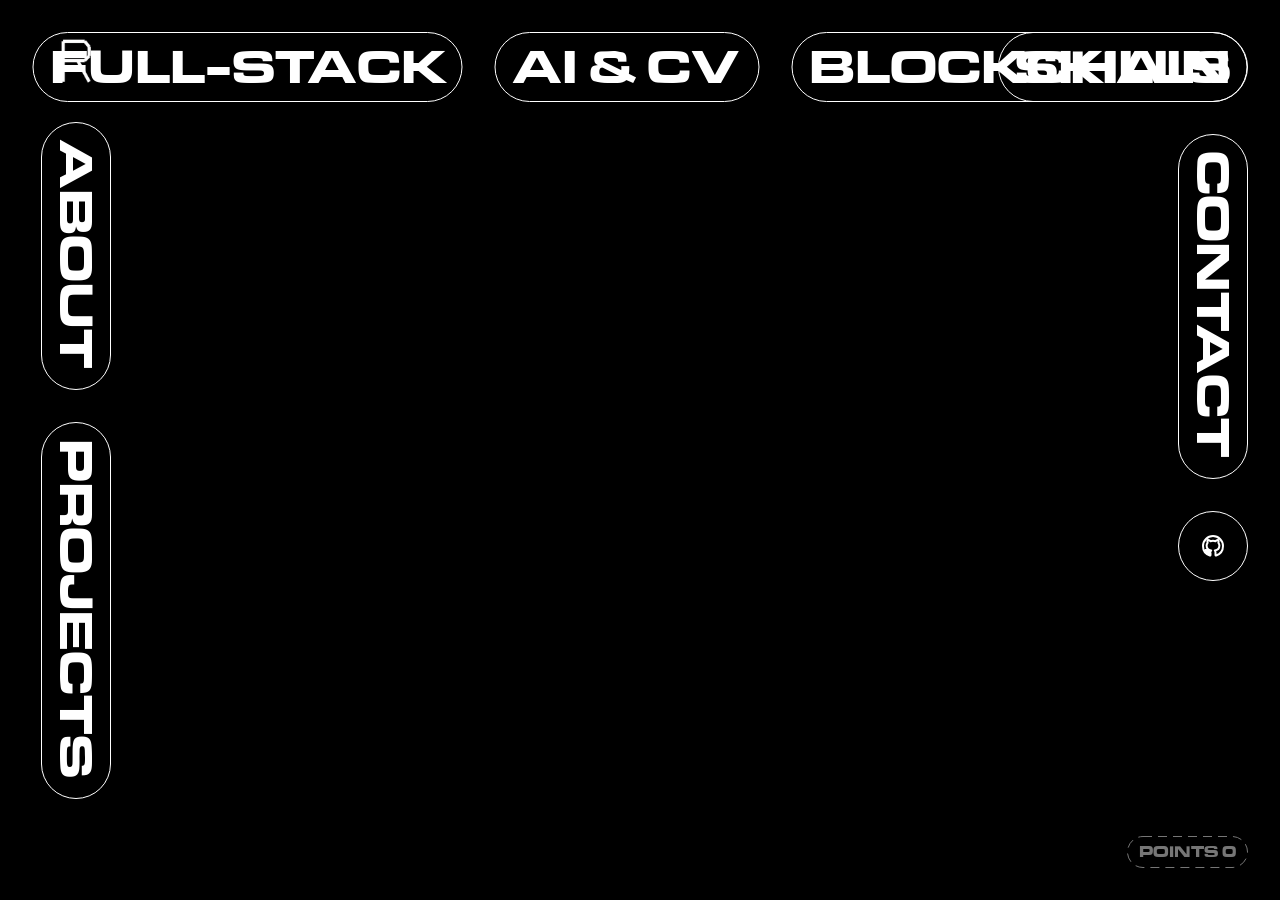
==== index.html @ 95056d33 "feat: personalized brutalist portfolio for Amogh R Raikar" ====
<!doctype html>
<html lang="en">
<head>
  <meta charset="utf-8">
  <meta name="viewport" content="width=device-width, initial-scale=1">
  <title>Amogh R Raikar — Software Developer &amp; Creative Technologist</title>
  <meta name="description" content="Building purposeful software, intelligent systems, and innovative digital experiences. Portfolio of Amogh R Raikar, software developer and technologist in Bengaluru.">
  <meta name="robots" content="index, follow, max-image-preview:large, max-snippet:-1, max-video-preview:-1">
  <link rel="canonical" href="https://amoghraikar.github.io/portfolio/">
  <meta property="og:site_name" content="Amogh R Raikar">
  <meta property="og:locale" content="en_US">
  <meta property="og:type" content="website">
  <meta property="og:title" content="Amogh R Raikar — Software Developer &amp; Creative Technologist">
  <meta property="og:description" content="Building purposeful software, intelligent systems, and innovative digital experiences. Portfolio of Amogh R Raikar, software developer and technologist in Bengaluru.">
  <meta property="og:url" content="https://amoghraikar.github.io/portfolio/">
  <meta property="og:image" content="assets/img/projects/karatcore-1.jpg">
  <meta property="og:image:alt" content="Amogh R Raikar Portfolio">
  <meta name="twitter:card" content="summary_large_image">
  <meta name="twitter:title" content="Amogh R Raikar — Software Developer &amp; Creative Technologist">
  <meta name="twitter:description" content="Building purposeful software, intelligent systems, and innovative digital experiences.">
  <meta name="twitter:image" content="assets/img/projects/karatcore-1.jpg">
  <script id="seoStructuredData" type="application/ld+json">{"@context":"https://schema.org","@type":"Person","name":"Amogh R Raikar","jobTitle":"Software Developer & Creative Technologist","description":"Building purposeful software, intelligent systems, and innovative digital experiences.","url":"https://amoghraikar.github.io/portfolio/","sameAs":["https://github.com/amoghraikar"]}</script>
  <link rel="icon" type="image/png" sizes="16x16" href="assets/img/favicon/favicon-16x16-lm.png" media="(prefers-color-scheme: light)">
  <link rel="icon" type="image/png" sizes="32x32" href="assets/img/favicon/favicon-32x32-lm.png" media="(prefers-color-scheme: light)">
  <link rel="icon" type="image/x-icon" href="assets/img/favicon/favicon-lm.ico" media="(prefers-color-scheme: light)">
  <link rel="icon" type="image/png" sizes="16x16" href="assets/img/favicon/favicon-16x16-dm.png" media="(prefers-color-scheme: dark)">
  <link rel="icon" type="image/png" sizes="32x32" href="assets/img/favicon/favicon-32x32-dm.png" media="(prefers-color-scheme: dark)">
  <link rel="icon" type="image/x-icon" href="assets/img/favicon/favicon-dm.ico" media="(prefers-color-scheme: dark)">
  <script>
    (() => {
      const file = (location.pathname.split('/').pop() || 'index.html').toLowerCase();
      const sectionPage = /^(about|contact|projects)\.html$/.test(file);
      if (matchMedia('(max-width: 700px), (hover: none) and (pointer: coarse) and (max-width: 1100px)').matches && !sectionPage) {
        document.documentElement.classList.add('mobile-index');
      }
      if (sectionPage) {
        document.documentElement.classList.add('section-page');
      }
    })();
  </script>
  <link rel="stylesheet" href="assets/css/styles.css?v=20260927-1">
</head>
<body>
  <nav class="interface" aria-label="Primary navigation">
    <div class="brand-nav">
      <span class="tokonoma-logo-frame">
        <img class="tokonoma-logo" src="assets/img/misc/tokonoma_logo.png" alt="Amogh R Raikar">
      </span>
      <a class="nav-pill vertical" href="about.html"><span class="nav-pill-label">ABOUT</span></a>
      <a class="nav-pill vertical" href="projects.html"><span class="nav-pill-label">PROJECTS</span></a>
    </div>

    <div class="center-nav">
      <a class="nav-pill" href="projects.html?cat=full-stack"><span class="nav-pill-label">FULL-STACK</span></a>
      <a class="nav-pill ai-pill" href="projects.html?cat=ai-cv"><span class="nav-pill-label">AI &amp; CV</span></a>
      <a class="nav-pill" href="projects.html?cat=blockchain"><span class="nav-pill-label">BLOCKCHAIN</span></a>
    </div>

    <div class="right-nav">
      <a class="nav-pill" href="about.html#skills"><span class="nav-pill-label">SKILLS</span></a>
      <a class="nav-pill vertical" href="contact.html"><span class="nav-pill-label">CONTACT</span></a>
      <a class="nav-pill instagram-pill" href="https://github.com/amoghraikar" target="_blank" rel="noopener noreferrer" aria-label="Amogh Raikar on GitHub">
        <span class="nav-pill-label">
          <svg viewBox="0 0 24 24" aria-hidden="true" width="24" height="24" fill="currentColor">
            <path fill-rule="evenodd" clip-rule="evenodd" d="M12 2C6.477 2 2 6.484 2 12.017c0 4.425 2.865 8.18 6.839 9.504.5.092.682-.217.682-.483 0-.237-.008-.868-.013-1.703-2.782.605-3.369-1.343-3.369-1.343-.454-1.158-1.11-1.466-1.11-1.466-.908-.62.069-.608.069-.608 1.003.07 1.53 1.032 1.53 1.032.892 1.53 2.341 1.088 2.91.832.092-.647.35-1.088.636-1.338-2.22-.253-4.555-1.113-4.555-4.951 0-1.093.39-1.988 1.029-2.688-.103-.253-.446-1.272.098-2.65 0 0 .84-.27 2.75 1.026A9.564 9.564 0 0112 6.844c.85.004 1.705.115 2.504.337 1.909-1.296 2.747-1.027 2.747-1.027.546 1.379.202 2.398.1 2.651.64.7 1.028 1.595 1.028 2.688 0 3.848-2.339 4.695-4.566 4.943.359.309.678.92.678 1.855 0 1.338-.012 2.419-.012 2.747 0 .268.18.58.688.482A10.019 10.019 0 0022 12.017C22 6.484 17.522 2 12 2z"></path>
          </svg>
        </span>
      </a>
    </div>
  </nav>

  <main>
    <section class="hero" id="trailArea" aria-label="Amogh R Raikar interactive software portfolio">
      <h1 class="seo-heading">Amogh R Raikar — Software Developer &amp; Creative Technologist</h1>
    </section>
  </main>

  <img class="match-reaction" id="matchReaction" alt="" aria-hidden="true">
  <div class="points-display" id="pointsDisplay" aria-live="polite">
    <svg class="points-border" id="pointsBorder" aria-hidden="true">
      <rect class="ants-white" fill="none" stroke="#767676" stroke-width="1"></rect>
    </svg>
    <span id="pointsValue">POINTS 0</span>
  </div>

  <div class="cursor-action" id="cursorAction" aria-hidden="true">
    <span class="cursor-action-label" id="cursorActionLabel">MENU</span>
    <span class="cursor-action-count" id="cursorActionCount"></span>
    <svg class="cursor-image-nav" viewBox="0 0 80 80">
      <g id="cursorNavArrowGroup">
        <path class="cursor-nav-arrow" id="cursorNavArrow" d="M23 40 H56 M46 30 L56 40 L46 50"></path>
      </g>
    </svg>
  </div>

  <div class="viewer" id="viewer" role="dialog" aria-modal="true" aria-label="Expanded image" tabindex="-1">
    <a class="viewer-logo viewer-ui" href="index.html" aria-label="Amogh home">
      <img src="assets/img/misc/tokonoma_logo.png" alt="Amogh R Raikar">
    </a>
    <div class="viewer-tabs viewer-ui" id="viewerTabs" role="tablist" aria-label="Project category">
      <button class="viewer-tab" type="button" data-section="ABOUT">ABOUT</button>
      <button class="viewer-tab active" type="button" data-section="FULL-STACK">FULL-STACK</button>
      <button class="viewer-tab" type="button" data-section="AI &amp; CV">AI &amp; CV</button>
      <button class="viewer-tab" type="button" data-section="BLOCKCHAIN">BLOCKCHAIN</button>
      <button class="viewer-tab" type="button" data-section="CONTACT">CONTACT</button>
    </div>
    <button class="viewer-close viewer-ui" id="viewerClose" type="button">CLOSE</button>
    <div class="viewer-breadcrumb viewer-ui">
      <span id="viewerBreadcrumbPath">FULL-STACK&nbsp;&nbsp;/&nbsp;&nbsp;KARATCORE ERP&nbsp;&nbsp;/&nbsp;&nbsp;</span><strong id="viewerBreadcrumbImage">IMG 1&nbsp;&nbsp;•&nbsp;&nbsp;1</strong>
    </div>
    <img id="viewerImage" alt="Amogh R Raikar project image">
    <iframe class="viewer-video" id="viewerVideo" title="Project video player" frameborder="0" allow="accelerometer; autoplay; clipboard-write; encrypted-media; gyroscope; picture-in-picture; web-share" referrerpolicy="strict-origin-when-cross-origin" allowfullscreen></iframe>
    <div class="viewer-static-page" id="viewerStaticPage">
      <div class="viewer-static-page-inner">
        <div class="viewer-static-grid">
          <figure class="viewer-static-media">
            <img id="viewerStaticImage" alt="">
          </figure>
          <div class="viewer-static-content">
            <h1 id="viewerStaticTitle"></h1>
            <div class="viewer-static-copy" id="viewerStaticCopy"></div>
          </div>
        </div>
      </div>
    </div>
    <div class="viewer-info-prompt" id="viewerInfoPrompt" aria-hidden="true">
      <svg class="viewer-info-prompt-ants" viewBox="0 0 100 100" preserveAspectRatio="none" aria-hidden="true">
        <rect class="ants-dark" x=".5" y=".5" width="99" height="99" rx="49"></rect>
        <rect class="ants-light" x=".5" y=".5" width="99" height="99" rx="49"></rect>
      </svg>
      <span id="viewerInfoPromptLabel">PRESS I FOR INFO</span>
    </div>
    <div class="viewer-info-back" id="viewerInfoBack" aria-hidden="true">
      <p data-info-line="Project: KaratCore ERP"></p>
      <p data-info-line="Role: Lead Developer"></p>
      <p data-info-line="Stack: Flutter, FastAPI, PostgreSQL, Redis"></p>
      <p data-info-line="GitHub: github.com/amoghraikar/Karatcore-ERP"></p>
    </div>
    <img class="viewer-next-image" id="viewerNextImage" alt="Next image">
    <div class="viewer-next-zone" id="viewerNextZone" aria-label="Show next image">
      <svg class="viewer-next-cue" viewBox="0 0 100 100" preserveAspectRatio="none" aria-hidden="true">
        <rect class="cue-dark" x=".5" y=".5" width="99" height="99"></rect>
        <rect class="cue-light" x=".5" y=".5" width="99" height="99"></rect>
      </svg>
    </div>
    <div class="viewer-thumbnails" id="viewerThumbnails" aria-label="Project images"></div>
    <div class="viewer-menu viewer-ui" id="viewerMenu">
      <div class="viewer-menu-highlight" id="viewerMenuHighlight" aria-hidden="true"></div>
      <svg class="viewer-menu-scroll-cue" id="viewerMenuScrollCue" viewBox="0 0 80 80" aria-hidden="true">
        <circle class="cue-fill" cx="40" cy="40" r="39"></circle>
        <circle class="ants-dark" cx="40" cy="40" r="39"></circle>
        <circle class="ants-light" cx="40" cy="40" r="39"></circle>
        <polyline class="cue-chevron" points="28,34 40,46 52,34"></polyline>
      </svg>
      <img class="viewer-menu-preview" id="viewerMenuPreview" alt="">
      <div class="viewer-menu-list" id="viewerMenuList"></div>
    </div>
    <canvas class="ascii-mask" id="asciiMask" aria-hidden="true"></canvas>
  </div>

<script src="assets/js/app.js?v=20260927-1" defer></script>
</body>
</html>
---- assets/css/styles.css ----
@font-face {
  font-family: 'EurostileMNExtendedBold';
  src: url('../font/EurostileMNExtendedBold.ttf') format('truetype');
  font-style: normal;
  font-weight: 700;
  font-display: swap;
}

@property --angle-1 {
  syntax: "<angle>";
  inherits: false;
  initial-value: -75deg;
}

@property --angle-2 {
  syntax: "<angle>";
  inherits: false;
  initial-value: -45deg;
}

@media (max-width: 700px), (hover: none) and (pointer: coarse) and (max-width: 1100px) {
  html:is(.mobile-project-wheel, .mobile-aito-detail) .interface,
  html:is(.mobile-project-wheel, .mobile-aito-detail) .pill-slot,
  html:is(.mobile-project-wheel, .mobile-aito-detail) .nav-pill.falling {
    display: none !important;
    visibility: hidden !important;
    opacity: 0 !important;
    pointer-events: none !important;
  }
  html:is(.mobile-aito-wheel, .mobile-project-wheel) .viewer-menu {
    inset: 64px 0;
    overflow-y: auto;
    scroll-snap-type: y mandatory;
    scroll-padding-block: 50%;
    perspective: 620px;
  }
  html.mobile-project-wheel .viewer-menu {
    inset: 160px 0 64px 0;
  }
  html.mobile-project-wheel .viewer-menu-list,
  html.mobile-project-wheel .viewer-menu-list.compact {
    padding-top: calc((100dvh - 224px) / 2 - 34px);
    padding-bottom: calc((100dvh - 224px) / 2 - 34px);
  }
  .mobile-wheel-thumb-row {
    display: none;
  }
  html.mobile-project-wheel .mobile-wheel-thumb-row {
    display: block;
    position: fixed;
    z-index: 3001;
    top: 64px;
    left: 0;
    right: 0;
    height: 88px;
    overflow: hidden;
    pointer-events: none;
  }
  .mobile-wheel-thumb-track {
    display: flex;
    width: max-content;
    height: 100%;
    transition: transform .34s cubic-bezier(.22, 1, .36, 1);
    will-change: transform;
  }
  .mobile-wheel-thumb-frame {
    position: relative;
    flex: 0 0 auto;
    width: 88px;
    height: 66px;
    align-self: center;
    opacity: .34;
    transition: opacity .22s ease;
  }
  .mobile-wheel-thumb {
    display: block;
    width: 100%;
    height: 100%;
    object-fit: cover;
  }
  .mobile-wheel-thumb-frame.active {
    opacity: 1;
  }
  .mobile-wheel-count-pill {
    display: none;
  }
  html.mobile-project-wheel .mobile-wheel-count-pill {
    display: block;
    position: fixed;
    z-index: 3004;
    top: 32px;
    left: 50%;
    translate: -50% -50%;
    padding: 7px 14px 3px;
    border-radius: 999px;
    background: var(--cursor-color, #fff);
    color: #000;
    font-family: 'EurostileMNExtendedBold', Arial, sans-serif;
    font-size: 12px;
    font-weight: 700;
    letter-spacing: .04em;
    line-height: 1.3;
    white-space: nowrap;
    transition: background-color .3s linear;
  }
  html:is(.mobile-aito-wheel, .mobile-project-wheel) .viewer-menu::before,
  html:is(.mobile-aito-wheel, .mobile-project-wheel) .viewer-menu::after {
    display: none;
  }
  html:is(.mobile-aito-wheel, .mobile-project-wheel) .viewer-menu-list,
  html:is(.mobile-aito-wheel, .mobile-project-wheel) .viewer-menu-list.compact {
    justify-content: flex-start;
    min-height: auto;
    padding-top: calc((100dvh - 128px) / 2 - 34px);
    padding-bottom: calc((100dvh - 128px) / 2 - 34px);
    perspective: 620px;
    transform-style: preserve-3d;
  }
  html:is(.mobile-aito-wheel, .mobile-project-wheel) .viewer-menu-entry {
    flex: 0 0 auto;
    min-height: 68px;
    margin: 0;
    padding: 18px 24px;
    background: #000;
    color: var(--color-muted);
    scroll-snap-align: center;
    scroll-snap-stop: normal;
    transform-origin: 50% 50%;
    transform-style: preserve-3d;
    backface-visibility: hidden;
    transition: background-color .18s ease, color .18s ease, opacity .1s linear;
  }
  html:is(.mobile-aito-wheel, .mobile-project-wheel) .viewer-menu-entry.cursor-hover {
    background: #000;
  }
  html:is(.mobile-aito-wheel, .mobile-project-wheel) .viewer-menu-entry.wheel-selected {
    background: var(--color-panel);
    color: #fff;
  }
  html:is(.mobile-aito-wheel, .mobile-project-wheel) .viewer-menu-scroll-cue {
    display: none !important;
  }
  html:is(.mobile-aito-wheel, .mobile-project-wheel) .viewer-menu-preview.wheel-preview {
    position: fixed;
    z-index: 0;
    inset: 64px 0;
    width: 100%;
    height: calc(100dvh - 128px);
    max-width: none;
    max-height: none;
    object-fit: cover;
    opacity: .34;
    filter: saturate(.85) brightness(.72);
    pointer-events: none;
  }
  html:is(.mobile-aito-wheel, .mobile-project-wheel) .viewer-menu-list {
    position: relative;
    z-index: 1;
  }
}
@font-face {
  font-family: 'AmstradPC';
  src: url('../font/Ac437_Amstrad_PC-2y.ttf') format('truetype');
  font-style: normal;
  font-weight: 400;
  font-display: swap;
}
:root {
  color-scheme: light;
  --cursor-color: #baff00;
  --color-muted: #5f5f5f;
  --color-panel: #141414;
}
* { box-sizing: border-box; }
.seo-heading {
  position: absolute;
  width: 1px;
  height: 1px;
  padding: 0;
  margin: -1px;
  overflow: hidden;
  clip: rect(0, 0, 0, 0);
  white-space: nowrap;
  border: 0;
}
html, body { margin: 0; width: 100%; height: 100%; background: #000; color: #fff; }
body { font-family: Arial, Helvetica, sans-serif; }
body.viewer-open { overflow: hidden; }

.interface {
  position: fixed;
  inset: 0;
  z-index: 20;
  pointer-events: none;
  font-family: 'EurostileMNExtendedBold', Arial, sans-serif;
  font-weight: 700;
}
html.section-page .interface,
html.section-page #trailArea {
  visibility: hidden;
}
html.section-page .mobile-static-logo,
html.section-page .mobile-static-close {
  opacity: 0;
}
.brand-nav {
  position: absolute;
  left: 41px;
  top: 32px;
  display: flex;
  flex-direction: column;
  align-items: center;
  gap: 32px;
}
.tokonoma-logo {
  display: block;
  width: 40.53px;
  height: 58px;
  object-fit: contain;
  pointer-events: auto;
}
.tokonoma-logo-frame {
  display: block;
}
.center-nav {
  position: absolute;
  left: 50%;
  top: 32px;
  display: flex;
  align-items: flex-start;
  gap: 32px;
  transform: translateX(-50%);
}
.right-nav {
  position: absolute;
  right: 32px;
  top: 32px;
  display: flex;
  flex-direction: column;
  align-items: flex-end;
  gap: 32px;
}
.nav-pill {
  position: relative;
  isolation: isolate;
  display: inline-flex;
  align-items: center;
  justify-content: center;
  padding: 12px 16px;
  border: 1px solid #fff;
  border-radius: 999px;
  background: transparent;
  color: #fff;
  font-family: 'EurostileMNExtendedBold', Arial, sans-serif;
  font-size: 48px;
  font-weight: 700;
  line-height: .92;
  text-decoration: none;
  white-space: nowrap;
  pointer-events: auto;
  user-select: none;
  -webkit-user-select: none;
}
.nav-pill::before {
  content: "";
  position: absolute;
  inset: 0;
  z-index: 0;
  background: #fff;
  border-radius: inherit;
  clip-path: inset(0 100% 0 0);
  transition: clip-path .34s cubic-bezier(.65, 0, .35, 1);
  pointer-events: none;
}
.nav-pill.vertical::before {
  clip-path: inset(0 0 100% 0);
}
.nav-pill:hover::before,
.nav-pill:focus-visible::before {
  clip-path: inset(0 0 0 0);
}
.nav-pill.vertical:hover::before,
.nav-pill.vertical:focus-visible::before {
  clip-path: inset(0 0 0 0);
}
.nav-pill-label {
  position: relative;
  z-index: 1;
  display: inline-block;
  mix-blend-mode: difference;
}
.nav-pill.vertical {
  writing-mode: vertical-rl;
  text-orientation: mixed;
  padding: 16px 12px 20px;
}
.nav-pill.ai-pill {
  padding-right: 20px;
}
.nav-pill.instagram-pill {
  width: 70px;
  height: 70px;
  padding: 15px;
  border-radius: 50%;
}
.instagram-pill svg {
  display: block;
  width: 100%;
  height: 100%;
  fill: none;
  stroke: currentColor;
  stroke-width: 2;
  stroke-linecap: round;
  stroke-linejoin: round;
  pointer-events: none;
}
.nav-pill:focus-visible {
  outline: none;
}
.nav-pill.falling {
  position: fixed;
  z-index: 30;
  margin: 0;
  will-change: transform;
  transform-origin: 50% 50%;
  cursor: grab;
  touch-action: none;
}
.nav-pill.falling.dragging {
  cursor: grabbing;
}
.nav-pill.falling.snapped {
  cursor: default;
}

/* LABZ-only page transition. The blue layer grows from the fixed left edge,
   inverts the UI beneath it, then slides off while an opaque black wake follows. */
.labz-page-sweep,
.labz-page-blackout {
  position: fixed;
  inset: 0;
  pointer-events: none;
  visibility: hidden;
}
.labz-page-sweep {
  z-index: 10001;
  width: 100vw;
  background: rgb(0, 0, 255);
  mix-blend-mode: difference;
  opacity: 0;
  transform: translate3d(0, 0, 0) scaleX(0);
  transform-origin: left center;
  will-change: transform, opacity;
}
.labz-page-blackout {
  z-index: 10000;
  background: #000;
  clip-path: inset(0 100% 0 0);
  will-change: clip-path;
}
body.labz-page-exit .labz-page-sweep,
body.labz-page-exit .labz-page-blackout {
  visibility: visible;
}
body.labz-page-exit .labz-page-sweep {
  opacity: 1;
  animation: rootLabzBlueSweep 1.08s linear forwards;
}
body.labz-page-exit .labz-page-blackout {
  animation: rootLabzBlackWake 1.08s linear forwards;
}
@keyframes rootLabzBlueSweep {
  0% { transform: translate3d(0, 0, 0) scaleX(0); }
  52% { transform: translate3d(0, 0, 0) scaleX(1); animation-timing-function: cubic-bezier(.55, 0, .15, 1); }
  100% { transform: translate3d(100%, 0, 0) scaleX(1); }
}
@keyframes rootLabzBlackWake {
  0%, 52% { clip-path: inset(0 100% 0 0); }
  100% { clip-path: inset(0 0 0 0); }
}

/* Mobile LABZ wipe matches the LABZ-logo return transition exactly:
   blue sweeps from top to bottom, then its top edge follows with black behind. */
@media (max-width: 1100px), (hover: none) and (pointer: coarse) {
  .labz-page-sweep {
    width: 100vw;
    height: 100dvh;
    opacity: 0;
    transform: translate3d(0, 0, 0) scaleY(0);
    transform-origin: top center;
    clip-path: none;
    will-change: transform, opacity;
  }
  body.labz-page-exit .labz-page-sweep {
    opacity: 1;
    animation: rootLabzBlueSweepDown 1.08s linear forwards;
  }
  body.labz-page-exit .labz-page-blackout {
    clip-path: inset(0 0 100% 0);
    animation: rootLabzBlackWakeDown 1.08s linear forwards;
  }
  @keyframes rootLabzBlueSweepDown {
    0% { transform: translate3d(0, 0, 0) scaleY(0); }
    52% { transform: translate3d(0, 0, 0) scaleY(1); }
    100% { transform: translate3d(0, 100%, 0) scaleY(1); }
  }
  @keyframes rootLabzBlackWakeDown {
    0%, 52% { clip-path: inset(0 0 100% 0); }
    100% { clip-path: inset(0 0 0 0); }
  }
}
@media (prefers-reduced-motion: reduce) and (min-width: 1101px) and (hover: hover) and (pointer: fine) {
  body.labz-page-exit .labz-page-sweep {
    animation-duration: .24s;
  }
  body.labz-page-exit .labz-page-blackout {
    animation-duration: .24s;
  }
}
.pill-slot {
  position: fixed;
  z-index: 19;
  pointer-events: none;
  overflow: visible;
}
.pill-slot .ants-white,
.points-border .ants-white {
  stroke-dasharray: 9 6;
  animation: marching-ants .5s linear infinite;
}
.pill-slot .slot-fill {
  fill: transparent;
  transition: fill .12s ease;
}
.pill-slot.wrong-target .slot-fill {
  fill: #f00;
}
.pill-slot.correct-target .slot-fill {
  fill: #00d83a;
}
@keyframes marching-ants { to { stroke-dashoffset: -15; } }

.pill-ants {
  display: none;
}
.pill-ants rect {
  fill: none;
  stroke-width: 1;
  vector-effect: non-scaling-stroke;
}
.pill-ants .ants-black {
  stroke: #000;
}
.pill-ants .ants-white {
  stroke: #fff;
  stroke-dasharray: 9 6;
  animation: marching-ants .5s linear infinite;
}

.match-reaction {
  position: fixed;
  right: 32px;
  bottom: 80px;
  z-index: 2000;
  display: block;
  width: auto;
  height: auto;
  max-width: 320px;
  max-height: 160px;
  opacity: 0;
  visibility: hidden;
  pointer-events: none;
  transform: translateY(6px) scale(.96);
  transition: opacity .16s ease, transform .16s ease, visibility 0s linear .16s;
}
.match-reaction.show {
  opacity: 1;
  visibility: visible;
  transform: translateY(0) scale(1);
  transition: opacity .16s ease, transform .16s ease;
}
.match-reaction.show.exiting {
  opacity: 1;
  visibility: visible;
  transform: translateX(calc(100% + 32px));
  transition: transform .45s cubic-bezier(.55, 0, .3, 1);
}
.match-reaction.resetting {
  transition: none !important;
}
.offscreen-reaction {
  position: fixed;
  left: 50%;
  top: 50%;
  z-index: 2100;
  display: block;
  width: auto;
  height: auto;
  max-width: min(80vw, 320px);
  max-height: 200px;
  opacity: 0;
  visibility: hidden;
  pointer-events: none;
  transform: translate(-50%, -50%) scale(.96);
  transition: opacity .35s ease, transform .35s ease, visibility 0s linear .35s;
}
.offscreen-reaction.show {
  opacity: 1;
  visibility: visible;
  transform: translate(-50%, -50%) scale(1);
  transition: opacity .2s ease, transform .2s ease;
}
.points-display {
  position: fixed;
  right: 32px;
  bottom: 32px;
  z-index: 2001;
  display: inline-flex;
  align-items: center;
  justify-content: center;
  box-sizing: content-box;
  width: max-content;
  height: auto;
  padding: 8px 12px;
  border-radius: 999px;
  background: #000;
  color: #767676;
  font-family: 'EurostileMNExtendedBold', Arial, sans-serif;
  font-size: 16px;
  font-weight: 700;
  line-height: 1;
  white-space: nowrap;
  pointer-events: none;
  user-select: none;
}
.points-display.falling {
  box-sizing: border-box;
  right: auto;
  bottom: auto;
  margin: 0;
  cursor: grab;
  touch-action: none;
  will-change: transform;
  transform-origin: 50% 50%;
}
.points-display.falling.dragging { cursor: grabbing; }
.points-display.falling.static { cursor: default; }
.points-border {
  position: absolute;
  inset: 0;
  width: 100%;
  height: 100%;
  overflow: visible;
  pointer-events: none;
}
.points-border .ants-white {
  stroke: #767676;
  transition: stroke .2s ease;
}
.points-display.positive .points-border .ants-white { stroke: #00d83a; }
.points-display.negative .points-border .ants-white { stroke: #f00; }
.points-display.positive { color: #00d83a; }
.points-display.negative { color: #f00; }
body.viewer-open .points-display {
  opacity: 0;
  visibility: hidden;
}

.hero {
  position: relative;
  width: 100%;
  height: 100svh;
  min-height: 100%;
  margin: 0;
  overflow: hidden;
  background: #000;
  cursor: none;
  isolation: isolate;
}

.trail-image {
  position: absolute;
  left: 0;
  top: 0;
  z-index: 4;
  width: clamp(110px, 11vw, 170px);
  height: clamp(82px, 8.25vw, 128px);
  object-fit: cover;
  border: 0;
  opacity: 0;
  translate: -50% -50%;
  transform: scale(.82);
  rotate: var(--rotation);
  box-shadow: 0 10px 30px rgba(0, 0, 0, .16);
  cursor: none;
  user-select: none;
  scale: 1;
  transition: opacity .18s ease, scale .65s cubic-bezier(.22, 1, .36, 1), rotate .65s cubic-bezier(.22, 1, .36, 1);
  animation: none;
}
.trail-image.is-loaded {
  animation: trail-life 1.65s cubic-bezier(.2,.72,.25,1) forwards;
}
.trail-image.idle-focus {
  opacity: 1;
  transform: scale(1);
  scale: 3.5;
  rotate: 0deg;
  animation: none;
  cursor: none;
}
@keyframes trail-life {
  0% { opacity: 0; transform: scale(.72); }
  12%, 66% { opacity: 1; transform: scale(1); }
  100% { opacity: 0; transform: scale(.94); }
}

.viewer {
  position: fixed;
  inset: 0;
  width: 100vw;
  height: 100vh;
  height: 100dvh;
  z-index: 1000;
  display: grid;
  place-items: center;
  padding: 56px;
  background: #000;
  opacity: 0;
  visibility: hidden;
  pointer-events: none;
  transition: opacity .28s ease, visibility 0s linear .28s;
  cursor: none;
}
.viewer.open {
  opacity: 1;
  visibility: visible;
  pointer-events: auto;
  transition: opacity .28s ease;
}
.viewer:focus,
.viewer:focus-visible {
  outline: none;
  box-shadow: none;
}
.viewer > #viewerImage {
  position: fixed;
  z-index: 1;
  inset: 0 88px 0 56px;
  margin: auto;
  display: block;
  width: auto;
  height: auto;
  max-width: calc(100vw - 112px);
  max-height: calc(100vh - 125px);
  max-height: calc(100dvh - 125px);
  object-fit: contain;
  scale: .875;
  transform-origin: center;
  user-select: none;
}
.viewer-fluid-canvas {
  position: fixed;
  z-index: 3;
  pointer-events: none;
  user-select: none;
  will-change: opacity;
}
.viewer-static-fluid-canvas { z-index: 5; }
.viewer-info-prompt {
  position: fixed;
  z-index: 5;
  display: flex;
  align-items: center;
  justify-content: center;
  padding: 12px 7px;
  border: 0;
  border-radius: 999px;
  background: transparent;
  color: #fff;
  font-family: EurostileMNExtendedBold, Arial, sans-serif;
  font-size: 16px;
  line-height: 1;
  white-space: nowrap;
  writing-mode: vertical-rl;
  text-orientation: mixed;
  opacity: 0;
  visibility: hidden;
  translate: -100% -50%;
  transition: opacity .28s ease, visibility 0s linear .28s;
  pointer-events: none;
}
.viewer-info-prompt-ants {
  position: absolute;
  inset: 0;
  width: 100%;
  height: 100%;
  overflow: visible;
  pointer-events: none;
}
.viewer-info-prompt-ants rect {
  fill: none;
  stroke-width: 1;
  vector-effect: non-scaling-stroke;
  stroke-dasharray: 9 6;
  animation: viewer-info-prompt-dark .5s linear infinite;
}
.viewer-info-prompt-ants .ants-dark { stroke: #000; }
.viewer-info-prompt-ants .ants-light {
  stroke: #fff;
  stroke-dashoffset: 7.5;
  animation-name: viewer-info-prompt-light;
}
@keyframes viewer-info-prompt-dark {
  from { stroke-dashoffset: 0; }
  to { stroke-dashoffset: -15; }
}
@keyframes viewer-info-prompt-light {
  from { stroke-dashoffset: 7.5; }
  to { stroke-dashoffset: -7.5; }
}
.viewer.info-hint .viewer-info-prompt {
  opacity: 1;
  visibility: visible;
  transition: opacity .28s ease;
}
.viewer-info-back {
  position: fixed;
  z-index: 4;
  display: flex;
  flex-direction: column;
  align-items: flex-start;
  justify-content: flex-start;
  gap: 1px;
  padding: 32px;
  background: var(--color-panel);
  color: var(--cursor-color);
  font-family: Helvetica, Arial, sans-serif;
  font-size: clamp(19px, calc(1.35vw + 4px), 24px);
  line-height: 1.3;
  backface-visibility: hidden;
  transform: rotateY(180deg);
  transform-style: preserve-3d;
  transform-origin: 50% 50%;
  visibility: hidden;
  pointer-events: none;
  overflow-x: hidden;
  overflow-y: auto;
  scrollbar-width: none;
}
.viewer-info-back::-webkit-scrollbar { display: none; }
.viewer-info-back p {
  position: relative;
  z-index: 2;
  flex: 0 0 auto;
  box-sizing: border-box;
  width: 100%;
  max-width: 100%;
  margin: 0;
  padding: 5px 20% 5px 7px;
  background: #000;
  overflow-wrap: anywhere;
}
.viewer-info-back-guides {
  position: absolute;
  inset: 0;
  z-index: 1;
  overflow: hidden;
  pointer-events: none;
}
.viewer-info-back-guides svg {
  position: absolute;
  inset: 0;
  display: block;
  width: 100%;
  height: 100%;
  overflow: hidden;
}
.viewer-info-back-guides line {
  fill: none;
  stroke-width: 1;
  vector-effect: non-scaling-stroke;
  stroke-dasharray: 9 6;
}
.viewer-info-back-guides .guide-dark {
  stroke: var(--color-panel);
  animation: viewer-info-guide-dark .55s linear infinite;
}
.viewer-info-back-guides .guide-light {
  stroke: #fff;
  animation: viewer-info-guide-light .55s linear infinite;
}
.viewer-info-back-guides .guide-corner {
  position: absolute;
  display: block;
  width: 8px;
  height: 8px;
  margin: 0;
  background: #fff;
}
.viewer-info-back-guides .top-left { top: 0; left: 0; }
.viewer-info-back-guides .top-right { top: 0; right: 0; }
.viewer-info-back-guides .bottom-left { bottom: 0; left: 0; }
.viewer-info-back-guides .bottom-right { right: 0; bottom: 0; }
@keyframes viewer-info-guide-dark {
  from { stroke-dashoffset: 0; }
  to { stroke-dashoffset: -15; }
}
@keyframes viewer-info-guide-light {
  from { stroke-dashoffset: 7.5; }
  to { stroke-dashoffset: -7.5; }
}
.viewer-static-inline-link {
  color: inherit;
  text-decoration: underline;
  text-underline-offset: 2px;
}
.viewer-info-link {
  color: inherit;
  text-decoration: underline;
  text-underline-offset: 2px;
  pointer-events: auto;
}
.viewer-info-terminal-cursor {
  display: inline-block;
  width: .68em;
  height: .82em;
  margin-left: 2px;
  background: currentColor;
  vertical-align: -.06em;
  animation: viewer-terminal-blink .72s steps(1, end) infinite;
}
@keyframes viewer-terminal-blink {
  50% { opacity: 0; }
}
.viewer-info-back.visible {
  visibility: visible;
  pointer-events: auto;
}
.viewer > #viewerImage {
  backface-visibility: hidden;
  transform-style: preserve-3d;
  transition: filter .32s ease;
}
.viewer-ui {
  position: fixed;
  z-index: 6;
  font-family: EurostileMNExtendedBold, Arial, sans-serif;
  text-transform: uppercase;
}
.viewer-logo {
  top: 32px;
  left: 32px;
  display: block;
  width: auto;
  height: 29px;
}
.viewer-logo img {
  display: block;
  width: auto;
  height: 29px;
  object-fit: contain;
}
.viewer-tabs {
  top: 32px;
  left: 50%;
  display: flex;
  gap: 16px;
  translate: -50% 0;
}
.viewer-tab {
  height: 29px;
  padding: 0 12px;
  border: 1px solid var(--color-muted);
  border-radius: 999px;
  background: transparent;
  color: var(--color-muted);
  font: inherit;
  font-size: 16px;
  line-height: 27px;
  cursor: none;
}
.viewer-tab[data-section="AI"] {
  padding-right: 14px;
}
.viewer-tab.active {
  border-color: #fff;
  background: #fff;
  color: #000;
}
.viewer-tab:not(.active):hover {
  border-color: #242424;
  background: #242424;
  color: #fff;
}
.viewer-close {
  top: 32px;
  right: 32px;
  padding: 0;
  border: 0;
  background: transparent;
  color: var(--color-muted);
  font-family: EurostileMNExtendedBold, Arial, sans-serif;
  font-weight: 700;
  font-size: 16px;
  line-height: 1;
  cursor: none;
  transition: color .15s ease;
}
.viewer-close:hover { color: #fff; }
.viewer-breadcrumb {
  left: 32px;
  bottom: 32px;
  color: var(--color-muted);
  font-size: 16px;
  white-space: nowrap;
}
.viewer-breadcrumb strong { color: #fff; font-weight: inherit; }
.viewer-next-image {
  position: fixed;
  z-index: 3;
  display: block;
  object-fit: contain;
  opacity: 0;
  visibility: hidden;
  pointer-events: none;
  user-select: none;
}
.viewer-next-image.peek {
  opacity: .3;
  visibility: visible;
  transition: opacity .2s ease;
}
.viewer-next-zone {
  position: fixed;
  z-index: 5;
  top: 50%;
  right: auto;
  width: max(150px, 18vw);
  height: min(58vh, calc(100dvh - 186px));
  translate: 0 -50%;
}
.viewer-next-cue {
  display: block;
  width: 100%;
  height: 100%;
  overflow: visible;
  opacity: .72;
  transition: opacity .18s ease;
}
.viewer-next-cue rect {
  vector-effect: non-scaling-stroke;
  fill: none;
  stroke-width: 1px;
  stroke-dasharray: 9 6;
  animation: marching-ants .65s linear infinite;
}
.viewer-next-cue .cue-dark { stroke: #303030; }
.viewer-next-cue .cue-light {
  stroke: #fff;
  animation-name: viewer-marching-ants-alt;
}
@keyframes viewer-marching-ants-alt {
  from { stroke-dashoffset: 7.5; }
  to { stroke-dashoffset: -7.5; }
}
.viewer-next-image.peek + .viewer-next-zone .viewer-next-cue {
  opacity: 0;
}
.viewer-next-image,
.viewer-next-zone { display: none; }
.viewer-thumbnails {
  position: fixed;
  z-index: 6;
  top: 50%;
  right: 0;
  bottom: auto;
  width: 104px;
  height: max-content;
  max-height: calc(100dvh - 144px);
  display: flex;
  flex-direction: column;
  align-items: flex-end;
  gap: 1px;
  padding: 0;
  overflow-x: hidden;
  overflow-y: auto;
  scrollbar-width: none;
  translate: 0 -50%;
  transform: translateX(0);
  transition: transform .72s cubic-bezier(.65, 0, .35, 1);
  will-change: transform;
}
.viewer.info-card-open .viewer-thumbnails {
  transform: translateX(calc(100% + 2px));
  pointer-events: none;
}
.viewer-thumbnails::-webkit-scrollbar { display: none; }
.viewer-thumbnails.long-gallery {
  top: 72px;
  bottom: 0;
  height: auto;
  max-height: none;
  translate: 0;
}
.viewer-thumbnail {
  position: relative;
  flex: 0 0 auto;
  width: 72px;
  height: 54px;
  padding: 0;
  border: 0;
  background: #000;
  opacity: .34;
  cursor: none;
  transition:
    width .34s cubic-bezier(.22, 1, .36, 1),
    height .34s cubic-bezier(.22, 1, .36, 1),
    opacity .22s ease,
    filter .22s ease;
}
.viewer-thumbnail img {
  display: block;
  width: 100%;
  height: 100%;
  object-fit: cover;
}
.thumbnail-loading::after {
  content: '';
  position: absolute;
  z-index: 2;
  top: 50%;
  left: 50%;
  width: 62%;
  height: 1px;
  background: var(--cursor-color, #baff00);
  transform: translate(-50%, -50%) scaleX(.2);
  transform-origin: 50% 50%;
  animation: thumbnail-loading-line .72s cubic-bezier(.65, 0, .35, 1) infinite alternate;
  pointer-events: none;
}
@keyframes thumbnail-loading-line {
  to { transform: translate(-50%, -50%) scaleX(1); }
}
.viewer-thumbnail.active {
  width: 100px;
  height: 75px;
  opacity: 1;
}
.viewer-thumbnail:hover {
  width: 92px;
  height: 69px;
  opacity: 1;
}
.viewer-thumbnail.active:hover {
  width: 100px;
  height: 75px;
}
.viewer-menu {
  position: fixed;
  z-index: 4;
  inset: 84px 0 0;
  overflow-x: hidden;
  overflow-y: auto;
  overscroll-behavior: contain;
  scrollbar-width: none;
  opacity: 0;
  visibility: hidden;
  pointer-events: none;
  transition: opacity .24s ease, visibility 0s linear .24s;
}
.viewer-menu::-webkit-scrollbar { display: none; }
.viewer-menu::after {
  content: '';
  position: fixed;
  z-index: 4;
  left: 0;
  right: 0;
  bottom: 0;
  height: 128px;
  background: linear-gradient(to bottom, transparent, #000 88%);
  pointer-events: none;
}
.viewer-menu::before {
  content: '';
  position: fixed;
  z-index: 4;
  left: 0;
  right: 0;
  top: 84px;
  height: 128px;
  background: linear-gradient(to bottom, #000 12%, transparent);
  opacity: 0;
  pointer-events: none;
  transition: opacity .22s ease;
}
.viewer-menu.at-bottom::before { opacity: 1; }
.viewer-menu-highlight {
  position: fixed;
  z-index: 1;
  left: 0;
  right: 0;
  top: 0;
  height: 0;
  background: var(--color-panel);
  opacity: 0;
  pointer-events: none;
  transition:
    top .25s cubic-bezier(.22, 1, .36, 1),
    height .25s cubic-bezier(.22, 1, .36, 1),
    opacity .1s ease;
}
.viewer-menu-highlight.visible { opacity: 1; }
.viewer.menu-open .viewer-menu {
  opacity: 1;
  visibility: visible;
  pointer-events: auto;
  transition: opacity .24s ease;
}
.viewer.menu-open > #viewerImage,
.viewer.menu-open .viewer-next-zone,
.viewer.menu-open .viewer-next-image,
.viewer.menu-open .viewer-thumbnails,
.viewer.menu-open .viewer-breadcrumb { opacity: 0; visibility: hidden; pointer-events: none; }
.viewer-menu-list {
  position: relative;
  z-index: 2;
  display: flex;
  flex-direction: column;
  align-items: center;
  width: 100%;
  min-height: calc(100dvh - 84px);
  padding-bottom: 112px;
  color: var(--color-muted);
  text-align: center;
}
.viewer-menu-list.compact {
  justify-content: center;
  padding-top: 0;
  padding-bottom: 84px;
}
.viewer-static-page {
  position: fixed;
  z-index: 4;
  inset: 0;
  display: none;
  overflow-x: hidden;
  overflow-y: hidden;
  color: #fff;
  overscroll-behavior: contain;
}
.viewer-static-page-inner {
  width: 100%;
  height: 100%;
  padding: 150px 0 32px;
}
.viewer-static-page h1 {
  margin: 0 0 64px;
  font: 700 clamp(32px, 5vw, 56px)/1 'EurostileMNExtendedBold', Arial, sans-serif;
  letter-spacing: .02em;
}
.viewer-static-grid {
  display: grid;
  grid-template-columns: minmax(0, .85fr) minmax(0, 1fr);
  gap: 80px;
  align-items: start;
  width: 100%;
  max-width: 1360px;
  margin: 0 auto;
  padding: 0 32px;
  height: 100%;
  min-height: 0;
}
.viewer-static-media {
  position: relative;
  width: 100%;
  height: 100%;
  margin: 0;
  overflow: hidden;
  background: transparent;
}
.viewer-static-media img {
  display: block;
  width: 100%;
  height: auto;
  max-height: 100%;
  object-fit: contain;
  object-position: top center;
}
.viewer-static-media img.unavailable { opacity: 0; }
.viewer-static-content {
  height: 100%;
  min-height: 0;
  overflow-x: hidden;
  overflow-y: auto;
  padding: 8px 8px 108px 0;
  overscroll-behavior: contain;
  scrollbar-width: none;
}
.viewer-static-content.has-overflow {
  -webkit-mask-image: linear-gradient(to bottom, #000 0, #000 calc(100% - 96px), transparent 100%);
  mask-image: linear-gradient(to bottom, #000 0, #000 calc(100% - 96px), transparent 100%);
}
.viewer-static-content.has-overflow.is-scrolled:not(.is-at-bottom) {
  -webkit-mask-image: linear-gradient(to bottom, transparent 0, #000 72px, #000 calc(100% - 96px), transparent 100%);
  mask-image: linear-gradient(to bottom, transparent 0, #000 72px, #000 calc(100% - 96px), transparent 100%);
}
.viewer-static-content.has-overflow.is-scrolled.is-at-bottom {
  -webkit-mask-image: linear-gradient(to bottom, transparent 0, #000 72px, #000 100%);
  mask-image: linear-gradient(to bottom, transparent 0, #000 72px, #000 100%);
}
.viewer-static-content::-webkit-scrollbar { width: 0; height: 0; }
.viewer-static-copy {
  color: #b8b6ae;
  font-family: Helvetica, Arial, sans-serif;
  font-size: 22px;
  line-height: 1.45;
}
.viewer-static-copy p { margin: 0 0 20px; }
.viewer-static-copy .reveal-line {
  opacity: 0;
  transform: translateY(24px);
  transition: opacity .6s cubic-bezier(.22, 1, .36, 1), transform .6s cubic-bezier(.22, 1, .36, 1);
}
.viewer-static-copy .reveal-line.is-revealed {
  opacity: 1;
  transform: translateY(0);
}
.viewer-static-copy .reveal-word {
  display: inline-block;
  opacity: 0;
  transform: translateY(12px);
  transition: opacity .32s ease, transform .32s cubic-bezier(.22, 1, .36, 1);
  will-change: opacity, transform;
}
.viewer-static-copy .reveal-word.is-in {
  opacity: 1;
  transform: translateY(0);
}
.viewer-static-copy .reveal-word.is-scrambling {
  opacity: 1;
  transform: translateY(0);
  font-family: Arial, Helvetica, sans-serif;
  color: var(--cursor-color, #baff00);
}
@media (prefers-reduced-motion: reduce) {
  .viewer-static-copy .reveal-line,
  .viewer-static-copy .reveal-word {
    opacity: 1 !important;
    transform: none !important;
    transition: none !important;
  }
}
@media (max-width: 700px), (hover: none) and (pointer: coarse) and (max-width: 1100px) {
  .viewer-static-copy .reveal-line {
    transform: translateY(40px);
    transition-duration: .7s;
  }
  .viewer-static-copy .reveal-word {
    transform: translateY(20px);
    transition-duration: .4s;
  }
}
.viewer-static-copy section {
  margin-top: 0;
}
.viewer-static-copy h2,
.viewer-static-copy h3 {
  margin: 0 0 18px;
  font-family: 'EurostileMNExtendedBold', Arial, sans-serif;
  font-weight: 700;
}
.viewer-static-reason + .viewer-static-reason { margin-top: 30px; }
.viewer-static-reason h3 { margin: 0 0 7px; text-transform: none; }
.viewer-static-reason p { margin-bottom: 0; }
.viewer-static-copy h2 { font-size: 24px; line-height: 1.05; }
.viewer-static-copy h3 {
  margin-top: 30px;
  font-size: 16px;
  line-height: 1.15;
}
.viewer-static-copy .viewer-static-pill + h3 { margin-top: 72px; }
.viewer-static-copy strong {
  font-family: 'EurostileMNExtendedBold', Arial, sans-serif;
  font-weight: 700;
}
.viewer-contact-details h2 { margin-bottom: 18px; }
.viewer-contact-details h3 { margin-top: 0; margin-bottom: 8px; }
.viewer-contact-details p { margin-bottom: 0; }
.viewer-contact-details a {
  color: inherit;
  text-decoration: none;
}
.viewer-contact-divider {
  margin: 20px 0;
  color: var(--color-muted);
  font-family: 'EurostileMNExtendedBold', Arial, sans-serif;
}
.viewer-static-actions {
  display: flex;
  flex-wrap: wrap;
  gap: 16px;
}
.viewer-static-pill {
  display: inline-flex;
  align-items: center;
  justify-content: center;
  position: relative;
  isolation: isolate;
  overflow: hidden;
  min-height: 29px;
  margin-top: 4px;
  padding: 7px 13px 6px;
  border: 2px solid color-mix(in srgb, var(--cursor-color) 55%, black);
  border-radius: 999px;
  background: linear-gradient(to bottom,
    color-mix(in srgb, var(--cursor-color) 65%, white) 0%,
    var(--cursor-color) 45%,
    color-mix(in srgb, var(--cursor-color) 80%, white) 100%);
  box-shadow:
    inset 0 1px 0 rgba(255, 255, 255, .75),
    inset 0 -2px 3px rgba(0, 0, 0, .3),
    0 1px 0 color-mix(in srgb, var(--cursor-color) 40%, black),
    0 2px 4px rgba(0, 0, 0, .4);
  color: #000;
  font: 700 16px/1 'EurostileMNExtendedBold', Arial, sans-serif;
  text-decoration: none;
  transition: transform .15s ease, box-shadow .15s ease;
}
.viewer-static-pill::before {
  content: "";
  position: absolute;
  inset: 0;
  z-index: 0;
  background: #000;
  clip-path: inset(0 100% 0 0);
  transition: clip-path .38s cubic-bezier(.22, 1, .36, 1);
  pointer-events: none;
}
.viewer-static-pill:hover::before,
.viewer-static-pill:focus-visible::before {
  clip-path: inset(0 0 0 0);
}
.viewer-static-pill-label {
  position: relative;
  z-index: 1;
  transition: color .2s ease;
}
.viewer-static-pill:hover .viewer-static-pill-label,
.viewer-static-pill:focus-visible .viewer-static-pill-label {
  color: var(--cursor-color);
}
.viewer-static-pill:active {
  transform: translateY(1px);
  box-shadow:
    inset 0 2px 4px rgba(0, 0, 0, .3),
    inset 0 -1px 1px rgba(255, 255, 255, .3),
    0 1px 0 color-mix(in srgb, var(--cursor-color) 40%, black);
}
.viewer-contact-details a.viewer-static-pill .viewer-static-pill-label { color: #000; }
.viewer-contact-details a.viewer-static-pill:hover .viewer-static-pill-label,
.viewer-contact-details a.viewer-static-pill:focus-visible .viewer-static-pill-label {
  color: var(--cursor-color);
}
.viewer-static-pill:focus-visible { outline: 1px solid #fff; outline-offset: 3px; }
.viewer-static-page::-webkit-scrollbar { width: 0; height: 0; }
.viewer-static-page { scrollbar-width: none; }
@media (max-width: 900px) {
  .viewer-static-grid { grid-template-columns: 1fr; }
  .viewer-static-media { position: relative; height: 54vh; }
}
.viewer.static-page-open .viewer-static-page { display: block; }
.viewer.static-page-open > #viewerImage,
.viewer.static-page-open .viewer-info-prompt,
.viewer.static-page-open .viewer-thumbnails,
.viewer.static-page-open .viewer-breadcrumb { display: none; }
.viewer-video {
  position: fixed;
  z-index: 4;
  left: 50%;
  top: 50%;
  width: min(1120px, calc(100vw - 176px));
  aspect-ratio: 16 / 9;
  max-height: calc(100vh - 176px);
  border: 0;
  background: #000;
  translate: -50% -50%;
  display: none;
}
.viewer.video-open .viewer-video { display: block; }
.viewer.video-open > #viewerImage,
.viewer.video-open .viewer-info-prompt { display: none; }
.viewer-menu-entry {
  position: relative;
  display: block;
  width: 100%;
  max-width: none;
  padding: 4px 24px;
  border: 0;
  background: transparent;
  color: inherit;
  font: inherit;
  font-size: clamp(38px, 4.4vw, 72px);
  line-height: 1.34;
  text-transform: uppercase;
  text-align: center;
  text-decoration: none;
  white-space: nowrap;
  cursor: none;
  overflow: hidden;
  perspective: 900px;
  transform: none;
  opacity: 1;
  transition: color .14s ease, background-color .14s ease;
}
.viewer-menu-entry::before {
  content: "";
  position: absolute;
  inset: 0;
  z-index: 0;
  background: #fff;
  clip-path: inset(0 100% 0 0);
  pointer-events: none;
}
.viewer-menu-entry.wheel-loading::before {
  transition: clip-path 220ms ease-out;
  clip-path: inset(0 0 0 0);
}
.viewer-menu-entry-label {
  position: relative;
  z-index: 1;
  display: inline-block;
  color: #fff;
  mix-blend-mode: difference;
  transform: perspective(540px) translate3d(0, 0, 0) rotateX(0deg) rotateY(0deg);
  transform-origin: 50% 50%;
  transform-style: preserve-3d;
  will-change: transform;
  transition: transform .16s cubic-bezier(.22, 1, .36, 1);
}
.viewer-menu-entry-external-icon {
  display: inline-block;
  width: 0.5em;
  height: 0.5em;
  margin-left: 0.3em;
  vertical-align: middle;
  color: currentColor;
  transform: translateY(-4px);
}
.viewer-menu-entry:hover {
  color: #fff;
  background: transparent;
}
.viewer-menu-entry.cursor-hover {
  color: #fff;
  background: transparent;
}
.viewer-menu-preview {
  position: fixed;
  z-index: 3;
  width: min(560px, 48vw);
  height: min(400px, 44vh);
  object-fit: cover;
  opacity: 0;
  pointer-events: none;
  transform: perspective(540px) translate3d(0, 0, 0) rotateX(0deg) rotateY(0deg);
  transform-origin: 50% 50%;
  transform-style: preserve-3d;
  will-change: transform, opacity;
  transition:
    opacity .16s ease,
    transform .16s cubic-bezier(.22, 1, .36, 1);
}
.viewer-menu-preview.visible { opacity: .76; }
.viewer-menu-transition-layer {
  position: fixed;
  z-index: 2;
  inset: 84px 0 0;
  overflow: hidden;
  pointer-events: none;
}
.viewer-menu-transition-layer::before,
.viewer-menu-transition-layer::after {
  content: '';
  position: absolute;
  z-index: 4;
  top: 0;
  bottom: 0;
  width: min(220px, 18vw);
  pointer-events: none;
}
.viewer-menu-transition-layer::before {
  left: 0;
  background: linear-gradient(to right, #000 0, rgba(0, 0, 0, .82) 34%, transparent 100%);
}
.viewer-menu-transition-layer::after {
  right: 0;
  background: linear-gradient(to left, #000 0, rgba(0, 0, 0, .82) 34%, transparent 100%);
}
.viewer-menu-transition-layer .viewer-menu-list {
  position: absolute;
  inset: 0;
}
.viewer-menu-transition-layer .viewer-menu-entry { overflow: visible; }
.viewer-menu-transition-character {
  display: inline-block;
  will-change: transform, opacity;
}
.viewer-menu-opening-sweep {
  position: fixed;
  z-index: 5;
  inset: 0;
  background: #000;
  transform: scaleY(0);
  transform-origin: 50% 0;
  pointer-events: none;
  will-change: transform;
}
.viewer-menu-scroll-cue {
  position: fixed;
  z-index: 5;
  left: 50%;
  bottom: 32px;
  width: 80px;
  height: 80px;
  translate: -50% 0;
  opacity: 1;
  pointer-events: none;
  transition: opacity .2s ease, scale .28s cubic-bezier(.22, 1, .36, 1);
}
.viewer-menu-scroll-cue.hidden {
  opacity: 0;
  scale: .82;
}
.viewer-menu-scroll-cue .cue-fill { fill: none; }
.cursor-image-nav .cue-fill { fill: #000; }
.viewer-menu-scroll-cue .cue-chevron {
  fill: none;
  stroke: #fff;
  stroke-width: 1px;
  stroke-linecap: square;
  stroke-linejoin: miter;
  vector-effect: non-scaling-stroke;
}
.viewer-menu-scroll-cue .ants-dark,
.viewer-menu-scroll-cue .ants-light,
.cursor-image-nav .ants-dark,
.cursor-image-nav .ants-light {
  fill: none;
  vector-effect: non-scaling-stroke;
  stroke-width: 1px;
  stroke-dasharray: 9 6;
  animation: marching-ants .65s linear infinite;
}
.viewer-menu-scroll-cue .ants-dark,
.cursor-image-nav .ants-dark { stroke: #303030; }
.viewer-menu-scroll-cue .ants-light,
.cursor-image-nav .ants-light {
  stroke: #fff;
  animation-name: viewer-marching-ants-alt;
}
.viewer.menu-open,
.viewer.menu-open * { cursor: none; }
.cursor-action {
  position: fixed;
  left: 0;
  top: 0;
  z-index: 3000;
  display: grid;
  place-items: center;
  width: 64px;
  height: 64px;
  border: 0;
  border-radius: 50%;
  background: #000;
  opacity: 0;
  visibility: hidden;
  translate: -50% -50%;
  pointer-events: none;
  user-select: none;
  transition: opacity .15s ease, visibility 0s linear .15s;
}
.cursor-action::before,
.cursor-action::after {
  content: '';
  position: absolute;
  left: 50%;
  top: 50%;
  width: 24px;
  height: 1px;
  background: #fff;
  translate: -50% -50%;
  transition: rotate .18s ease;
}
.cursor-action::after {
  rotate: 90deg;
}
.cursor-action-label {
  display: none;
  color: #fff;
  font-family: EurostileMNExtendedBold, Arial, sans-serif;
  font-size: 11px;
  line-height: 1;
  text-transform: uppercase;
}
body.trail-cursor { cursor: none; }
body.trail-cursor .cursor-action,
body.viewer-open .cursor-action {
  opacity: 1;
  visibility: visible;
  transition: opacity .15s ease;
}
body.trail-cursor .cursor-action {
  width: 12px;
  height: 12px;
  border-radius: 50%;
  background: var(--cursor-color, #baff00);
  transition:
    width .26s cubic-bezier(.22, 1, .36, 1),
    height .26s cubic-bezier(.22, 1, .36, 1),
    background-color .2s ease,
    opacity .15s ease;
}
body.trail-cursor .cursor-action::before,
body.trail-cursor .cursor-action::after { display: none; }
body.trail-cursor.trail-action .cursor-action {
  width: 64px;
  height: 64px;
  background: var(--cursor-color, #baff00);
}
body.viewer-open .cursor-action {
  width: auto;
  height: auto;
  background: transparent;
  transition:
    opacity .08s ease,
    visibility 0s;
}
body.viewer-open:not(.viewer-menu-open) .cursor-action {
  width: 12px;
  height: 12px;
  border-radius: 50%;
  background: var(--cursor-color);
}
body.viewer-open:not(.viewer-menu-open) .cursor-action-label { display: none; }
body.viewer-open:not(.viewer-menu-open).viewer-detail-menu-cursor .cursor-action {
  width: auto;
  height: auto;
  border-radius: 0;
  background: transparent;
}
body.viewer-open:not(.viewer-menu-open).viewer-detail-menu-cursor .cursor-action-label {
  display: block;
  padding: 6px 10px 5px;
  border-radius: 999px;
  background: var(--cursor-color);
  color: #000;
}
body.trail-cursor.trail-action .cursor-action::before,
body.trail-cursor.trail-action .cursor-action::after {
  display: block;
  background: #000;
  animation: cursor-plus-line-in .18s cubic-bezier(.22, 1, .36, 1) both;
}
body.trail-cursor.trail-action .cursor-action::after { animation-delay: .045s; }
body.viewer-open .cursor-action::before,
body.viewer-open .cursor-action::after { display: none; }
body.viewer-open .cursor-action-label {
  display: block;
  padding: 6px 10px 5px;
  border-radius: 999px;
  background: var(--cursor-color);
  color: #000;
  font-size: 16px;
  line-height: 1;
}
.cursor-action-count {
  position: fixed;
  z-index: 3001;
  left: var(--cursor-count-x, -100px);
  top: var(--cursor-count-y, -100px);
  padding: 6px 9px 5px;
  border-radius: 999px;
  background: var(--cursor-color);
  color: #000;
  font-family: EurostileMNExtendedBold, Arial, sans-serif;
  font-size: 12px;
  line-height: 1;
  text-transform: uppercase;
  white-space: nowrap;
  opacity: 0;
  translate: 19px -50%;
  transition: opacity .18s ease, translate .25s cubic-bezier(.22, 1, .36, 1);
}
body.viewer-open.viewer-menu-open .cursor-action {
  width: 12px;
  height: 12px;
  background: var(--cursor-color);
}
body.viewer-open.viewer-menu-open .cursor-action-label { display: none; }
body.viewer-open.viewer-menu-open .cursor-action-count.visible {
  opacity: 1;
  translate: 24px -50%;
}
.cursor-image-nav {
  display: none;
  width: 80px;
  height: 80px;
  overflow: hidden;
  border-radius: 50%;
}
body.viewer-open.image-nav-left .cursor-action,
body.viewer-open.image-nav-right .cursor-action {
  width: 80px;
  height: 80px;
  border-radius: 50%;
  background: var(--cursor-color);
}
body.viewer-open.image-nav-left .cursor-action-label,
body.viewer-open.image-nav-right .cursor-action-label,
body.viewer-open.image-nav-left .cursor-action-count,
body.viewer-open.image-nav-right .cursor-action-count { display: none; }
body.viewer-open.image-nav-left .cursor-image-nav,
body.viewer-open.image-nav-right .cursor-image-nav { display: block; }
.cursor-image-nav .cue-fill,
.cursor-image-nav .ants-dark,
.cursor-image-nav .ants-light { display: none; }
.cursor-image-nav .cursor-nav-arrow {
  fill: none;
  stroke: #000;
  stroke-width: 1px;
  stroke-linecap: square;
  stroke-linejoin: miter;
  vector-effect: non-scaling-stroke;
}
body.viewer-open.thumbnail-hover .cursor-action {
  width: 50px;
  height: 50px;
  border-radius: 50%;
  background: var(--cursor-color);
  transition:
    width .2s cubic-bezier(.22, 1, .36, 1),
    height .2s cubic-bezier(.22, 1, .36, 1),
    opacity .08s ease;
}
body.viewer-open.thumbnail-hover .cursor-action-label,
body.viewer-open.thumbnail-hover .cursor-action-count { display: none; }
body.viewer-open.thumbnail-hover .cursor-action::before,
body.viewer-open.thumbnail-hover .cursor-action::after {
  display: block;
  width: 20px;
  height: 1px;
  border: 0;
  border-radius: 0;
  background: #000;
  rotate: 0deg;
  animation: cursor-plus-line-in .2s cubic-bezier(.22, 1, .36, 1) both;
}
body.viewer-open.thumbnail-hover .cursor-action::after {
  rotate: 90deg;
  animation-delay: .045s;
}
body.viewer-open.viewer-tab-hover .cursor-action {
  width: 12px;
  height: 12px;
  border-radius: 50%;
  background: var(--cursor-color);
}
body.viewer-open.viewer-tab-hover .cursor-action-label,
body.viewer-open.viewer-tab-hover .cursor-action-count,
body.viewer-open.viewer-tab-hover .cursor-image-nav { display: none; }
body.viewer-open.viewer-tab-hover .cursor-action::before,
body.viewer-open.viewer-tab-hover .cursor-action::after { display: none; }
body.viewer-open.viewer-top-zone-hover .cursor-action {
  width: 12px;
  height: 12px;
  border-radius: 50%;
  background: var(--cursor-color);
}
body.viewer-open.viewer-top-zone-hover .cursor-action-label,
body.viewer-open.viewer-top-zone-hover .cursor-action-count,
body.viewer-open.viewer-top-zone-hover .cursor-image-nav { display: none; }
body.viewer-open.viewer-top-zone-hover .cursor-action::before,
body.viewer-open.viewer-top-zone-hover .cursor-action::after { display: none; }
body.viewer-open.viewer-close-hover .cursor-action {
  width: 50px;
  height: 50px;
  border-radius: 50%;
  background: var(--cursor-color);
  transition:
    width .2s cubic-bezier(.22, 1, .36, 1),
    height .2s cubic-bezier(.22, 1, .36, 1),
    opacity .08s ease;
}
body.viewer-open.viewer-close-hover .cursor-action-label,
body.viewer-open.viewer-close-hover .cursor-action-count,
body.viewer-open.viewer-close-hover .cursor-image-nav { display: none; }
body.viewer-open.viewer-close-hover .cursor-action::before,
body.viewer-open.viewer-close-hover .cursor-action::after {
  display: block;
  width: 20px;
  height: 1px;
  border: 0;
  border-radius: 0;
  background: #000;
  rotate: 45deg;
  animation: cursor-close-line-in .18s cubic-bezier(.22, 1, .36, 1) both;
}
body.viewer-open.viewer-close-hover .cursor-action::after {
  rotate: -45deg;
  animation-delay: .045s;
}
body.viewer-open.viewer-info-open .cursor-action {
  width: 50px;
  height: 50px;
  border-radius: 50%;
  background: var(--cursor-color);
}
body.viewer-open.viewer-info-open .cursor-action-label,
body.viewer-open.viewer-info-open .cursor-action-count,
body.viewer-open.viewer-info-open .cursor-image-nav { display: none; }
body.viewer-open.viewer-info-open .cursor-action::before,
body.viewer-open.viewer-info-open .cursor-action::after {
  display: block;
  width: 20px;
  height: 1px;
  border: 0;
  border-radius: 0;
  background: #000;
  rotate: 45deg;
  animation: cursor-close-line-in .18s cubic-bezier(.22, 1, .36, 1) both;
}
body.viewer-open.viewer-info-open.viewer-tab-hover .cursor-action {
  width: 12px;
  height: 12px;
  border-radius: 50%;
  background: var(--cursor-color);
}
body.viewer-open.viewer-info-open.viewer-tab-hover .cursor-action-label,
body.viewer-open.viewer-info-open.viewer-tab-hover .cursor-action-count,
body.viewer-open.viewer-info-open.viewer-tab-hover .cursor-image-nav,
body.viewer-open.viewer-info-open.viewer-tab-hover .cursor-action::before,
body.viewer-open.viewer-info-open.viewer-tab-hover .cursor-action::after { display: none; }
body.viewer-open.viewer-info-open .cursor-action::after {
  rotate: -45deg;
  animation-delay: .045s;
}
body.viewer-open.viewer-info-open.viewer-top-zone-hover .cursor-action {
  width: 12px;
  height: 12px;
  border-radius: 50%;
  background: var(--cursor-color);
}
body.viewer-open.viewer-info-open.viewer-top-zone-hover .cursor-action-label,
body.viewer-open.viewer-info-open.viewer-top-zone-hover .cursor-action-count,
body.viewer-open.viewer-info-open.viewer-top-zone-hover .cursor-image-nav,
body.viewer-open.viewer-info-open.viewer-top-zone-hover .cursor-action::before,
body.viewer-open.viewer-info-open.viewer-top-zone-hover .cursor-action::after {
  display: none;
}
@keyframes cursor-plus-line-in {
  from { scale: 0 1; opacity: 0; }
  to { scale: 1 1; opacity: 1; }
}
@keyframes cursor-close-line-in {
  from { scale: 0 1; opacity: 0; }
  to { scale: 1 1; opacity: 1; }
}
.ascii-mask {
  position: fixed;
  z-index: 2;
  display: block;
  pointer-events: none;
  opacity: 0;
}
.static-image-mask {
  position: fixed;
  z-index: 7;
  display: block;
  pointer-events: none;
  opacity: 0;
}
@media (max-width: 700px), (hover: none) and (pointer: coarse) and (max-width: 1100px) {
  .trail-image { width: 112px; height: 84px; }
}

@media (max-width: 700px), (hover: none) and (pointer: coarse) and (max-width: 1100px) {
  html.mobile-index .interface {
    display: flex;
    flex-wrap: wrap;
    align-content: flex-start;
    align-items: center;
    gap: 8px;
    padding: 20px;
  }
  html.mobile-index .brand-nav,
  html.mobile-index .center-nav,
  html.mobile-index .right-nav {
    display: contents;
  }
  html.mobile-index .tokonoma-logo-frame {
    position: relative;
    flex: 0 0 auto;
    display: block;
    width: 64px;
    height: 64px;
    padding: 10px;
    border: 1px solid #fff;
    border-radius: 50%;
    overflow: visible;
    visibility: hidden;
  }
  html.mobile-index .tokonoma-logo {
    display: block;
    width: 100%;
    height: 100%;
    object-fit: contain;
  }
  html.mobile-index .nav-pill,
  html.mobile-index .nav-pill.vertical,
  html.mobile-index .nav-pill.ai-pill {
    position: relative;
    width: auto;
    min-width: 0;
    height: 64px;
    min-height: 64px;
    max-height: 64px;
    padding: 13px 24px 11px;
    writing-mode: horizontal-tb;
    text-orientation: mixed;
    font-size: 29px;
    line-height: 1;
    touch-action: manipulation;
    cursor: pointer;
    animation: none;
    visibility: hidden;
    border: 1px solid #fff;
  }
  html.mobile-index .nav-pill.pressed {
    background: #fff;
    color: #000;
  }
  html.mobile-index .nav-pill::before {
    display: block;
    clip-path: inset(0 100% 0 0);
  }
  html.mobile-index .nav-pill.vertical::before {
    clip-path: inset(0 100% 0 0);
  }
  html.mobile-index .nav-pill:hover::before,
  html.mobile-index .nav-pill:focus-visible::before,
  html.mobile-index .nav-pill.vertical:hover::before,
  html.mobile-index .nav-pill.vertical:focus-visible::before {
    clip-path: inset(0 100% 0 0);
  }
  html.mobile-index .nav-pill:active::before,
  html.mobile-index .nav-pill.vertical:active::before {
    clip-path: inset(0 0 0 0);
  }
  html.mobile-index .nav-pill-label {
    mix-blend-mode: difference;
  }
  html.mobile-index .nav-pill.instagram-pill {
    width: 64px;
    min-width: 64px;
    padding: 14px;
    border-radius: 50%;
  }
  html.mobile-index .mobile-drop-image {
    position: relative;
    display: block;
    width: 126px;
    height: 96px;
    max-width: calc(100vw - 2px);
    visibility: hidden;
  }
  html.mobile-index .mobile-drop-image img {
    display: block;
    width: 100%;
    height: 100%;
    object-fit: cover;
  }
  html.mobile-index .pill-ants {
    display: block;
    position: absolute;
    z-index: 1;
    inset: 0;
    width: 100%;
    height: 100%;
    overflow: visible;
    pointer-events: none;
  }
  html.mobile-index .brand-nav .nav-pill:nth-of-type(1) { animation-delay: .08s; }
  html.mobile-index .brand-nav .nav-pill:nth-of-type(2) { animation-delay: .15s; }
  html.mobile-index .center-nav .nav-pill:nth-of-type(1) { animation-delay: .22s; }
  html.mobile-index .center-nav .nav-pill:nth-of-type(2) { animation-delay: .29s; }
  html.mobile-index .center-nav .nav-pill:nth-of-type(3) { animation-delay: .36s; }
  html.mobile-index .right-nav .nav-pill:nth-of-type(1) { animation-delay: .43s; }
  html.mobile-index .right-nav .nav-pill:nth-of-type(2) { animation-delay: .5s; }
  html.mobile-index .right-nav .nav-pill:nth-of-type(3) { animation-delay: .57s; }
  html.mobile-index .match-reaction,
  html.mobile-index .points-display,
  html.mobile-index .pill-slot {
    display: none !important;
  }
  html.mobile-index .mobile-falling {
    cursor: pointer;
    touch-action: none;
  }
  @keyframes mobile-pill-drop {
    0% { opacity: 0; transform: translateY(calc(-100vh - 80px)); }
    72% { opacity: 1; transform: translateY(7px); }
    86% { transform: translateY(-3px); }
    100% { opacity: 1; transform: translateY(0); }
  }
}

@media (prefers-reduced-motion: reduce) {
  .trail-image { animation-duration: 3s; }
  .viewer { transition: none; }
}

/* Center the bottom section pills as one group on iPad/tablet layouts. */
@media (min-width: 701px) and (max-width: 1100px) {
  .mobile-section-nav { justify-content: center; }
}

.mobile-section-nav,
.mobile-section-nav-fade,
.mobile-static-topbar,
.mobile-project-detail { display: none; }

@media (max-width: 700px), (hover: none) and (pointer: coarse) and (max-width: 1100px) {
  .cursor-action,
  .cursor-image-nav,
  .viewer-info-prompt,
  .viewer-info-back,
  .viewer-menu-scroll-cue,
  html.mobile-aito-detail .viewer-ui {
    display: none !important;
    visibility: hidden !important;
    opacity: 0 !important;
    pointer-events: none !important;
  }
  .viewer.static-page-open .viewer-tabs,
  .viewer.menu-open .viewer-tabs { display: none; }
  .viewer.static-page-open > .viewer-logo,
  .viewer.static-page-open > .viewer-close,
  .viewer.menu-open > .viewer-logo,
  .viewer.menu-open > .viewer-close { display: none; }
  .cursor-action { display: none !important; }
  .viewer-menu-preview { display: none !important; }
  html.mobile-analog-bg-test .viewer-menu-preview.wheel-preview {
    display: block !important;
    position: fixed !important;
    inset: 0 !important;
    top: 0 !important;
    left: 0 !important;
    z-index: 0;
    width: 100vw;
    height: 100dvh;
    max-width: none;
    max-height: none;
    object-fit: cover;
    opacity: .45;
    filter: saturate(.85) brightness(.72);
    pointer-events: none;
  }
  html.mobile-analog-bg-test .mobile-static-topbar,
  html.mobile-analog-bg-test .mobile-section-nav {
    background: transparent;
  }
  html.mobile-analog-bg-test .viewer-menu-entry.wheel-selected {
    background: #fff;
    color: #000;
  }
  .viewer-menu-entry {
    padding: 18px 24px;
    font-size: 24px;
    line-height: 1.3;
    margin-bottom: 1px;
    background: var(--color-panel);
    -webkit-tap-highlight-color: transparent;
    tap-highlight-color: transparent;
  }
  .viewer-menu-entry.cursor-hover {
    background: #000;
  }
  .viewer-menu-highlight { display: none; }
  .viewer.static-page-open .viewer-static-page {
    overflow-y: auto;
    overscroll-behavior: contain;
    -webkit-overflow-scrolling: touch;
  }
  .viewer.static-page-open .viewer-static-page-inner {
    height: auto;
    min-height: 100%;
    padding: 64px 0 152px;
  }
  .viewer.static-page-open .viewer-static-grid {
    display: block;
    width: 100%;
    max-width: none;
    height: auto;
    min-height: 0;
    padding: 0 20px;
  }
  .viewer.static-page-open .viewer-static-media {
    position: relative;
    width: 100%;
    height: auto;
    max-height: none;
    overflow: visible;
  }
  .viewer.static-page-open .viewer-static-media img {
    width: 100%;
    height: auto;
    max-height: none;
    object-fit: contain;
  }
  .viewer.static-page-open .viewer-static-content {
    height: auto;
    overflow: visible;
    padding: 28px 0 0;
    -webkit-mask-image: none !important;
    mask-image: none !important;
  }
  .viewer.static-page-open .viewer-static-page h1 {
    margin: 0 0 40px;
    font-size: 36px;
  }
  .viewer.static-page-open .viewer-static-copy {
    font-size: 18px;
    line-height: 1.5;
  }
  .viewer.static-page-open .viewer-static-pill {
    min-height: 44px;
    padding: 12px 16px 11px;
  }
  .mobile-section-nav {
    position: fixed;
    z-index: 3002;
    left: 0;
    right: 0;
    bottom: 0;
    display: flex;
    align-items: center;
    gap: 10px;
    height: 64px;
    padding: 0 16px;
    overflow-x: auto;
    overflow-y: hidden;
    background: #000;
    white-space: nowrap;
    scrollbar-width: none;
    -webkit-overflow-scrolling: touch;
    touch-action: pan-x;
  }
  .mobile-section-nav::-webkit-scrollbar { display: none; }
  .mobile-section-nav-fade {
    position: fixed;
    z-index: 3001;
    left: 0;
    right: 0;
    bottom: 64px;
    display: block;
    height: 96px;
    background: linear-gradient(to top, #000 0%, rgba(0, 0, 0, 0) 100%);
    pointer-events: none;
  }
  .mobile-section-pill {
    position: relative;
    z-index: 1;
    flex: 0 0 auto;
    display: inline-flex;
    align-items: center;
    justify-content: center;
    height: 44px;
    min-height: 44px;
    padding: 12px 16px 11px;
    border: 1px solid var(--color-muted);
    border-radius: 999px;
    background: #000;
    color: var(--color-muted);
    font: 700 14px/1 'EurostileMNExtendedBold', Arial, sans-serif;
    text-decoration: none;
    white-space: nowrap;
    transition: transform .18s ease-out;
  }
  .mobile-section-pill.active {
    border-color: #fff;
    background: #fff;
    color: #000;
  }
  .mobile-static-topbar {
    position: fixed;
    z-index: 3003;
    top: 0;
    left: 0;
    right: 0;
    display: flex;
    align-items: center;
    justify-content: space-between;
    height: 64px;
    padding: 10px 10px 10px 20px;
    background: #000;
  }
  .mobile-static-logo {
    display: flex;
    align-items: center;
    width: 24.8px;
    height: 35.2px;
  }
  .mobile-static-logo img {
    display: block;
    width: 24.8px;
    height: 35.2px;
    object-fit: contain;
  }
  .mobile-static-close {
    display: flex;
    align-items: center;
    justify-content: center;
    width: 44px;
    height: 44px;
    padding: 0;
    border: 0;
    background: transparent;
    color: #fff;
  }
  .mobile-static-close svg {
    display: block;
    width: 44px;
    height: 44px;
    fill: none;
    stroke: currentColor;
    stroke-width: 1;
    stroke-linecap: square;
  }

  html.mobile-aito-detail .viewer {
    display: none !important;
  }
  html.mobile-aito-detail .mobile-wheel-count-pill,
  html.mobile-aito-detail .mobile-wheel-thumb-row {
    display: none !important;
  }
  html.mobile-aito-detail .mobile-static-topbar {
    display: flex;
    transition: transform .52s cubic-bezier(.22, 1, .36, 1);
    will-change: transform;
  }
  html.mobile-aito-detail .mobile-static-logo,
  html.mobile-aito-detail .mobile-static-close {
    position: relative;
    z-index: 2;
    opacity: 1 !important;
    visibility: visible !important;
  }
  html.mobile-aito-detail.mobile-detail-nav-hidden .mobile-static-topbar {
    transform: translateY(-100%);
    pointer-events: none;
  }
  .mobile-project-detail-counter {
    display: none;
  }
  html.mobile-aito-detail .mobile-project-detail-counter {
    position: fixed;
    z-index: 3004;
    top: 32px;
    left: 50%;
    display: inline-flex;
    align-items: center;
    justify-content: center;
    padding: 7px 14px 3px;
    translate: -50% -50%;
    border-radius: 999px;
    background: var(--cursor-color, #baff00);
    color: #000;
    font: 700 12px/1.3 'EurostileMNExtendedBold', Arial, sans-serif;
    letter-spacing: .04em;
    white-space: nowrap;
    overflow: hidden;
    transition: background-color .35s linear;
  }
  html.mobile-aito-detail .mobile-project-detail-counter.showing-project-title {
    max-width: calc(100vw - 128px);
    padding: 0;
    background: transparent;
    color: #fff;
    text-overflow: ellipsis;
  }
  .mobile-static-page-heading { display: none; }
  html.static-page .mobile-static-page-heading {
    position: fixed;
    z-index: 3004;
    top: 32px;
    left: 50%;
    display: none;
    translate: -50% -50%;
    color: #fff;
    font: 700 12px/1.3 'EurostileMNExtendedBold', Arial, sans-serif;
    letter-spacing: .04em;
    white-space: nowrap;
    pointer-events: none;
  }
  html.static-page .mobile-static-page-heading.is-visible { display: block; }
  html.static-page .mobile-static-topbar {
    position: fixed;
    z-index: 3003;
    top: 0;
    left: 0;
    right: 0;
    display: flex !important;
    visibility: visible !important;
    opacity: 1 !important;
    background: #000 !important;
    transition: transform .52s cubic-bezier(.22, 1, .36, 1);
    will-change: transform;
  }
  html.static-page .mobile-static-logo,
  html.static-page .mobile-static-close {
    display: flex !important;
    visibility: visible !important;
    opacity: 1 !important;
    transition: transform .52s cubic-bezier(.22, 1, .36, 1), opacity .3s ease;
  }
  html.static-page.mobile-static-nav-hidden .mobile-static-topbar {
    transform: none;
    pointer-events: auto;
  }
  html.static-page.mobile-static-nav-hidden .mobile-static-logo,
  html.static-page.mobile-static-nav-hidden .mobile-static-close {
    transform: translateY(-78px);
    opacity: 0 !important;
    pointer-events: none;
  }
  html.mobile-aito-detail .mobile-project-detail {
    position: fixed;
    z-index: 2998;
    inset: 64px 0 64px;
    display: block;
    overflow-x: hidden;
    overflow-y: auto;
    overscroll-behavior-y: contain;
    background: #000;
    padding-bottom: 56px;
    scrollbar-width: none;
    -webkit-overflow-scrolling: touch;
  }
  html.mobile-aito-detail .mobile-project-detail::-webkit-scrollbar {
    display: none;
  }
  .mobile-project-detail-title {
    margin: 0;
    padding: 24px 20px 20px;
    color: #fff;
    font: 700 24px/1.05 'EurostileMNExtendedBold', Arial, sans-serif;
    text-align: center;
    text-transform: uppercase;
  }
  .mobile-project-detail-images {
    display: flex;
    flex-direction: column;
    gap: 24px;
    padding: 0 20px;
  }
  .mobile-project-detail-card {
    position: relative;
    width: 100%;
    margin: 0;
    perspective: 1100px;
    opacity: 0;
    transform: translateY(40px) rotate(-18deg);
    transform-origin: 50% 50%;
    transition: opacity .8s, transform .8s cubic-bezier(.22, 1, .36, 1);
    will-change: transform;
    -webkit-tap-highlight-color: transparent;
  }
  .mobile-project-detail-card.is-settled {
    opacity: 1;
    transform: translateY(0) rotate(0deg);
  }
  .mobile-project-detail-card.is-flippable {
    cursor: pointer;
  }
  .mobile-project-detail-card-inner {
    position: relative;
    width: 100%;
    transform-style: preserve-3d;
    transition: height .72s cubic-bezier(.22, 1, .36, 1);
  }
  .mobile-project-detail-card.is-flipped .mobile-project-detail-card-inner {
    transform: rotateY(180deg);
  }
  .mobile-project-detail-front {
    position: relative;
    width: 100%;
    backface-visibility: hidden;
    -webkit-backface-visibility: hidden;
  }
  .mobile-project-detail-front img {
    display: block;
    width: 100%;
    height: auto;
  }
  .mobile-project-detail-video {
    display: block;
    width: 100%;
    aspect-ratio: 16 / 9;
    border: 0;
    background: #000;
  }
  .mobile-project-detail-front.is-loading img {
    opacity: 0;
    transition: opacity .32s ease;
  }
  .mobile-project-detail-front.is-loading::after {
    content: '';
    position: absolute;
    z-index: 3;
    inset: 0;
    pointer-events: none;
    opacity: 1;
    background-image:
      linear-gradient(90deg, #fff 50%, #000 50%),
      linear-gradient(90deg, #fff 50%, #000 50%),
      linear-gradient(0deg, #fff 50%, #000 50%),
      linear-gradient(0deg, #fff 50%, #000 50%);
    background-repeat: repeat-x, repeat-x, repeat-y, repeat-y;
    background-size: 8px 1px, 8px 1px, 1px 8px, 1px 8px;
    background-position: 0 0, 0 100%, 0 0, 100% 0;
    animation: mobile-detail-marching-ants .4s linear infinite;
    transition: opacity .2s ease;
  }
  .mobile-project-detail-front.is-loading.is-loaded img { opacity: 1; }
  .mobile-project-detail-front.is-loading.is-loaded::after { opacity: 1; }
  .mobile-project-detail-card.is-flipped .mobile-project-detail-front::after { opacity: 0; }
  .mobile-project-detail-card.is-flipping .mobile-project-detail-front::after { opacity: 0; }
  @keyframes mobile-detail-marching-ants {
    to {
      background-position: 8px 0, -8px 100%, 0 -8px, 100% 8px;
    }
  }
  .mobile-project-detail-info-pill {
    position: absolute;
    z-index: 2;
    top: var(--mobile-info-pill-y, 50%);
    left: 50%;
    display: inline-flex;
    align-items: center;
    justify-content: center;
    height: 44px;
    width: 176px;
    min-width: 176px;
    padding: 0 24px;
    box-sizing: border-box;
    translate: -50% -50%;
    overflow: visible;
    border: 1px dashed #fff;
    border-radius: 999px;
    background: transparent;
    color: #fff;
    font: 700 15px/1 'EurostileMNExtendedBold', Arial, sans-serif;
    white-space: nowrap;
    transition: background-color .25s ease, opacity .3s ease, visibility .3s ease;
  }
  .mobile-project-detail-info-pill-label {
    position: relative;
    z-index: 1;
  }
  .mobile-project-detail-info-pill-ants {
    position: absolute;
    inset: 0;
    width: 100%;
    height: 100%;
    overflow: visible;
    opacity: 0;
    pointer-events: none;
  }
  .mobile-project-detail-info-pill.ants-ready {
    border-color: transparent;
  }
  .mobile-project-detail-info-pill.ants-ready .mobile-project-detail-info-pill-ants {
    opacity: 1;
  }
  .mobile-project-detail-info-pill-ants rect {
    fill: none;
    stroke-width: 1;
    vector-effect: non-scaling-stroke;
  }
  .mobile-project-detail-info-pill-ants .ants-black { stroke: #000; }
  .mobile-project-detail-info-pill-ants .ants-white {
    stroke: #fff;
    stroke-dasharray: 9 6;
    animation: marching-ants .5s linear infinite;
  }
  .mobile-project-detail-card.is-flipped .mobile-project-detail-info-pill,
  .mobile-project-detail-card.was-opened .mobile-project-detail-info-pill,
  .mobile-project-detail-card.info-prompt-expired .mobile-project-detail-info-pill {
    opacity: 0 !important;
    visibility: hidden;
  }
  .mobile-project-detail-pulse {
    position: absolute;
    z-index: 2;
    top: 16px;
    right: 16px;
    display: block;
    width: 48px !important;
    height: 48px !important;
    object-fit: contain;
    opacity: 0;
    pointer-events: none;
    transition: opacity .3s ease;
  }
  .mobile-project-detail-front.is-loaded .mobile-project-detail-pulse { opacity: 1; }
  .mobile-project-detail-card.is-flipped .mobile-project-detail-pulse { opacity: 0 !important; }
  .mobile-project-detail-back {
    position: absolute;
    inset: 0 0 auto;
    min-height: 100%;
    box-sizing: border-box;
    display: flex;
    flex-direction: column;
    gap: 1px;
    padding: 20px;
    overflow: visible;
    background: var(--color-panel);
    color: var(--cursor-color, #baff00);
    transform: rotateY(180deg);
    backface-visibility: hidden;
    -webkit-backface-visibility: hidden;
    transition: color .35s linear;
  }
  .mobile-project-detail-back p {
    margin: 0;
    padding: 10px 12px;
    background: #000;
    color: inherit;
    font: 16px/1.35 Arial, Helvetica, sans-serif;
  }
  .mobile-project-detail-bottom-nav {
    display: flex;
    align-items: center;
    justify-content: space-between;
    margin: 64px 20px 40px;
  }
  .mobile-project-detail-back-top {
    display: flex;
    align-items: center;
    justify-content: center;
    min-height: 44px;
    margin: 0;
    padding: 12px 18px 10px;
    border: 0;
    border-radius: 999px;
    background: var(--cursor-color, #baff00);
    color: #000;
    font: 700 14px/1 'EurostileMNExtendedBold', Arial, sans-serif;
    white-space: nowrap;
    transition: background-color .35s linear, transform .35s cubic-bezier(.22, 1, .36, 1);
    -webkit-tap-highlight-color: transparent;
  }
  .mobile-project-detail-back-top:active {
    transform: scale(.96);
  }
  .mobile-project-detail-adjacent {
    display: block;
    width: 44px;
    height: 44px;
    padding: 0;
    border: 0;
    border-radius: 50%;
    background: transparent;
    color: #fff;
    -webkit-tap-highlight-color: transparent;
  }
  .mobile-project-detail-adjacent svg {
    display: block;
    width: 44px;
    height: 44px;
    overflow: visible;
  }
  .mobile-project-detail-adjacent circle {
    fill: none;
    stroke-width: 1;
    stroke-dasharray: 9 6;
    vector-effect: non-scaling-stroke;
    animation: viewer-info-prompt-dark .5s linear infinite;
  }
  .mobile-project-detail-adjacent .ants-dark { stroke: #303030; }
  .mobile-project-detail-adjacent .ants-light {
    stroke: #fff;
    stroke-dashoffset: 7.5;
    animation-name: viewer-info-prompt-light;
  }
  .mobile-project-detail-arrow {
    fill: none;
    stroke: #fff;
    stroke-width: 1;
    stroke-linecap: square;
    stroke-linejoin: miter;
    vector-effect: non-scaling-stroke;
  }
  .mobile-project-detail-adjacent:active { transform: scale(.94); }
  html.mobile-index .mobile-tilt-wrap {
    position: fixed;
    z-index: 5000;
    left: 50%;
    bottom: max(20px, env(safe-area-inset-bottom));
    translate: -50% 0;
    pointer-events: none;
    font-size: 0;
    transition: opacity 220ms ease, transform 220ms cubic-bezier(.25, 1, .5, 1);
  }
  html.mobile-index .mobile-tilt-wrap.leaving {
    opacity: 0;
    transform: scale(.9);
  }
  html.mobile-index .mobile-tilt-shadow { display: none; }
  html.mobile-index .mobile-tilt-enable,
  html.mobile-index .mobile-tilt-enable:hover,
  html.mobile-index .mobile-tilt-enable:active,
  html.mobile-index .mobile-tilt-enable.enabled,
  html.mobile-index .mobile-tilt-enable.denied {
    all: unset;
    box-sizing: border-box;
    cursor: pointer;
    pointer-events: auto;
    z-index: 3;
    display: inline-flex;
    align-items: center;
    justify-content: center;
    min-height: 48px;
    font-size: clamp(14px, 4vw, 20px);
    padding: 0.45em 1.4em;
    border: 2px solid #1b347d;
    border-radius: 999px;
    background: linear-gradient(to bottom, #96c1e9 0%, #58ade9 45%, #b1e9ff 100%);
    box-shadow:
      inset 0 2px 0 rgba(255, 255, 255, .85),
      inset 0 -3px 5px rgba(27, 52, 125, .35),
      0 2px 0 #101c48,
      0 4px 7px rgba(0, 0, 0, .55);
    position: relative;
    overflow: hidden;
    opacity: 1;
    transform: none;
    transition: opacity 400ms cubic-bezier(.25, 1, .5, 1), transform 400ms cubic-bezier(.25, 1, .5, 1), filter .2s ease, background .25s ease, border-color .25s ease;
  }
  html.mobile-index .mobile-tilt-enable > span {
    position: relative;
    color: #000;
    font-family: 'EurostileMNExtendedBold', Arial, Helvetica, sans-serif;
    font-weight: 900;
    letter-spacing: .5px;
    text-shadow: 0 1px 0 rgba(255, 255, 255, .35);
    white-space: nowrap;
    user-select: none;
  }
  html.mobile-index .mobile-tilt-enable:hover { filter: brightness(1.08); }
  html.mobile-index .mobile-tilt-enable:active {
    transform: translateY(2px);
    box-shadow:
      inset 0 3px 7px rgba(0, 0, 0, .25),
      inset 0 -1px 2px rgba(255, 255, 255, .4),
      0 1px 0 #101c48;
  }
  html.mobile-index .mobile-tilt-enable.tilt-on {
    border-color: #064c14;
    background: linear-gradient(to bottom, #95fe9d 0%, #12fc25 45%, #12fc25 100%);
    box-shadow:
      inset 0 2px 0 rgba(255, 255, 255, .85),
      inset 0 -3px 5px rgba(6, 76, 20, .35),
      0 2px 0 #0d3d10,
      0 4px 7px rgba(0, 0, 0, .55);
  }
  html.mobile-index .mobile-tilt-enable.tilt-on:active {
    box-shadow:
      inset 0 3px 7px rgba(0, 0, 0, .25),
      inset 0 -1px 2px rgba(255, 255, 255, .4),
      0 1px 0 #0d3d10;
  }
  html.mobile-index .mobile-tilt-enable.denied {
    border-color: #7a2020;
    background: linear-gradient(to bottom, #ffb3b3 0%, #e33636 45%, #ffb3b3 100%);
  }
  html.mobile-index .mobile-tilt-enable.enabled {
    opacity: 0;
    transform: scale(.9);
  }
}

/* iPad/tablet: center the bottom pills with 16px above and below. */
@media (min-width: 701px) and (max-width: 1100px) and (hover: none) and (pointer: coarse) {
  .mobile-section-nav {
    height: 76px;
    padding: 16px;
    justify-content: center;
  }
  .mobile-section-nav-fade { bottom: 76px; }
}

/* Awwwards badge — falls with the nav pills (desktop + mobile), draggable, opens in a new tab */
.awwwards-badge {
  position: fixed;
  left: 0;
  top: 0;
  z-index: 30;
  display: block;
  isolation: isolate;
  overflow: hidden;
  margin: 0;
  cursor: grab;
  touch-action: none;
  user-select: none;
  -webkit-user-drag: none;
  will-change: transform;
  transform-origin: 50% 50%;
}
.awwwards-badge::before {
  content: "";
  position: absolute;
  inset: 0;
  z-index: 0;
  background: #fff;
  transform: scaleX(0);
  transform-origin: left center;
  transition: transform .34s cubic-bezier(.65, 0, .35, 1);
  pointer-events: none;
}
.awwwards-badge:hover::before,
.awwwards-badge:focus-visible::before {
  transform: scaleX(1);
}

/* 1px animated marching-ants edge so the black ribbon remains visible on black. */
.awwwards-badge::after {
  content: "";
  position: absolute;
  inset: 0;
  z-index: 2;
  pointer-events: none;
  background:
    repeating-linear-gradient(90deg, #fff 0 9px, transparent 9px 15px) 0 0 / 15px 1px repeat-x,
    repeating-linear-gradient(90deg, #fff 0 9px, transparent 9px 15px) 0 100% / 15px 1px repeat-x,
    repeating-linear-gradient(0deg, #fff 0 9px, transparent 9px 15px) 0 0 / 1px 15px repeat-y,
    repeating-linear-gradient(0deg, #fff 0 9px, transparent 9px 15px) 100% 0 / 1px 15px repeat-y;
  mix-blend-mode: difference;
  opacity: 0;
  animation: awwwards-marching-ants .5s linear infinite;
  transition: opacity .08s linear;
}

.awwwards-badge:hover::after,
.awwwards-badge:focus-visible::after {
  opacity: 1;
}

@keyframes awwwards-marching-ants {
  to {
    background-position:
      -15px 0,
      15px 100%,
      0 15px,
      100% -15px;
  }
}
.awwwards-badge.dragging { cursor: grabbing; }
.awwwards-badge svg {
  position: relative;
  z-index: 1;
  display: block;
  width: 100%;
  height: 100%;
  pointer-events: none;
  mix-blend-mode: difference;
}
.awwwards-badge:focus-visible { outline: 1px dashed #fff; outline-offset: 3px; }
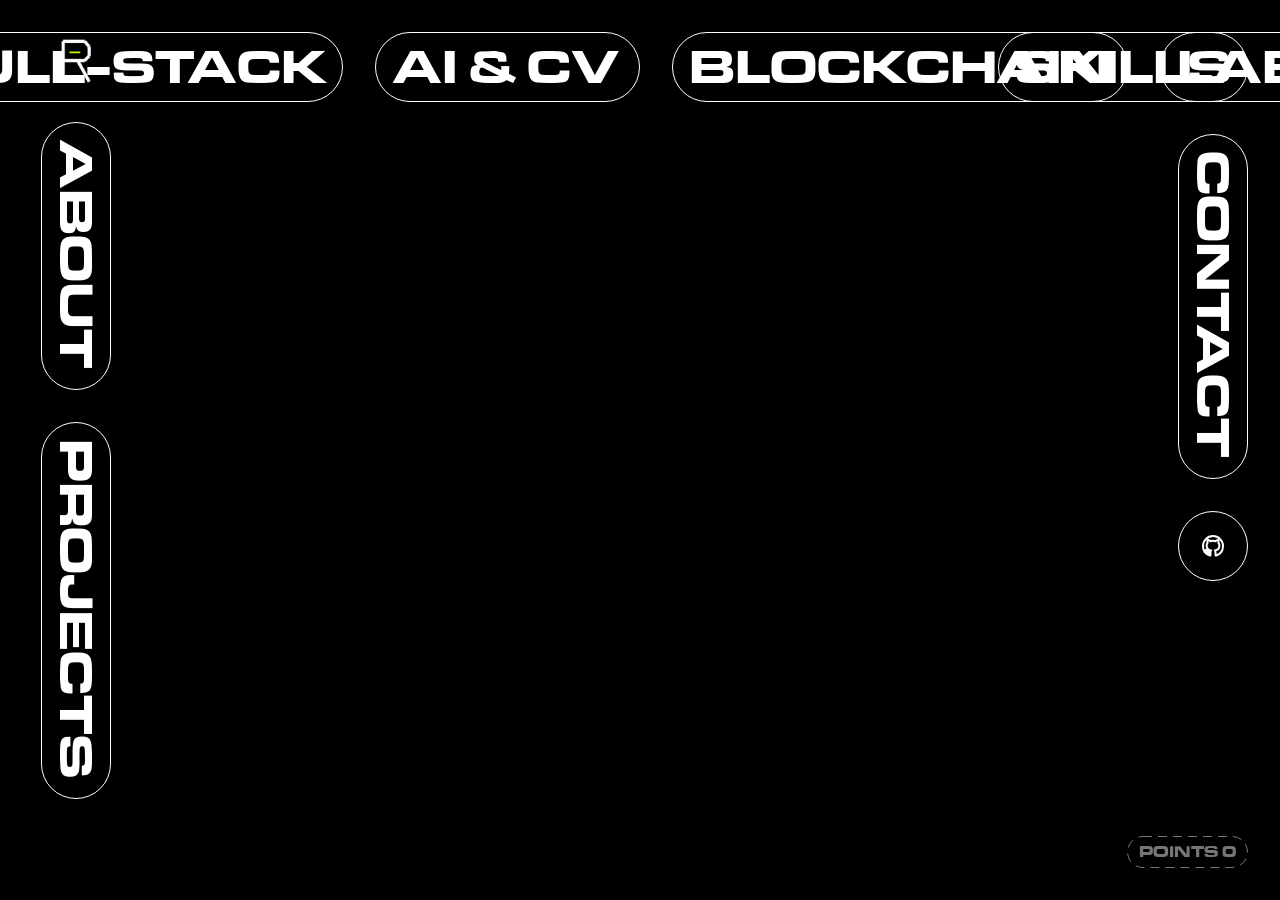
==== commit efbfc620: "feat: restore and customize interactive LABZ terminal and components for Amogh R Raikar" ====
--- a/index.html
+++ b/index.html
@@ -13,12 +13,12 @@
   <meta property="og:title" content="Amogh R Raikar — Software Developer &amp; Creative Technologist">
   <meta property="og:description" content="Building purposeful software, intelligent systems, and innovative digital experiences. Portfolio of Amogh R Raikar, software developer and technologist in Bengaluru.">
   <meta property="og:url" content="https://amoghraikar.github.io/portfolio/">
-  <meta property="og:image" content="assets/img/projects/karatcore-1.jpg">
+  <meta property="og:image" content="assets/img/profile/amogh_raikar.jpg">
   <meta property="og:image:alt" content="Amogh R Raikar Portfolio">
   <meta name="twitter:card" content="summary_large_image">
   <meta name="twitter:title" content="Amogh R Raikar — Software Developer &amp; Creative Technologist">
   <meta name="twitter:description" content="Building purposeful software, intelligent systems, and innovative digital experiences.">
-  <meta name="twitter:image" content="assets/img/projects/karatcore-1.jpg">
+  <meta name="twitter:image" content="assets/img/profile/amogh_raikar.jpg">
   <script id="seoStructuredData" type="application/ld+json">{"@context":"https://schema.org","@type":"Person","name":"Amogh R Raikar","jobTitle":"Software Developer & Creative Technologist","description":"Building purposeful software, intelligent systems, and innovative digital experiences.","url":"https://amoghraikar.github.io/portfolio/","sameAs":["https://github.com/amoghraikar"]}</script>
   <link rel="icon" type="image/png" sizes="16x16" href="assets/img/favicon/favicon-16x16-lm.png" media="(prefers-color-scheme: light)">
   <link rel="icon" type="image/png" sizes="32x32" href="assets/img/favicon/favicon-32x32-lm.png" media="(prefers-color-scheme: light)">
@@ -38,7 +38,7 @@
       }
     })();
   </script>
-  <link rel="stylesheet" href="assets/css/styles.css?v=20260927-1">
+  <link rel="stylesheet" href="assets/css/styles.css?v=20260927-2">
 </head>
 <body>
   <nav class="interface" aria-label="Primary navigation">
@@ -54,6 +54,7 @@
       <a class="nav-pill" href="projects.html?cat=full-stack"><span class="nav-pill-label">FULL-STACK</span></a>
       <a class="nav-pill ai-pill" href="projects.html?cat=ai-cv"><span class="nav-pill-label">AI &amp; CV</span></a>
       <a class="nav-pill" href="projects.html?cat=blockchain"><span class="nav-pill-label">BLOCKCHAIN</span></a>
+      <a class="nav-pill labz-pill" href="labz/"><span class="nav-pill-label">LABZ</span></a>
     </div>
 
     <div class="right-nav">
@@ -114,7 +115,7 @@
       <div class="viewer-static-page-inner">
         <div class="viewer-static-grid">
           <figure class="viewer-static-media">
-            <img id="viewerStaticImage" alt="">
+            <img id="viewerStaticImage" src="assets/img/profile/amogh_raikar.jpg" alt="Amogh R Raikar">
           </figure>
           <div class="viewer-static-content">
             <h1 id="viewerStaticTitle"></h1>
@@ -158,6 +159,9 @@
     <canvas class="ascii-mask" id="asciiMask" aria-hidden="true"></canvas>
   </div>
 
+  <div class="labz-page-blackout" aria-hidden="true"></div>
+  <div class="labz-page-sweep" aria-hidden="true"></div>
+
 <script src="assets/js/app.js?v=20260927-1" defer></script>
 </body>
 </html>
--- a/assets/css/styles.css
+++ b/assets/css/styles.css
@@ -2,7 +2,7 @@
   font-family: 'EurostileMNExtendedBold';
   src: url('../font/EurostileMNExtendedBold.ttf') format('truetype');
   font-style: normal;
-  font-weight: 700;
+  font-weight: 100 900;
   font-display: swap;
 }
 
@@ -162,7 +162,7 @@
   font-family: 'AmstradPC';
   src: url('../font/Ac437_Amstrad_PC-2y.ttf') format('truetype');
   font-style: normal;
-  font-weight: 400;
+  font-weight: 100 900;
   font-display: swap;
 }
 :root {
@@ -184,7 +184,7 @@
   border: 0;
 }
 html, body { margin: 0; width: 100%; height: 100%; background: #000; color: #fff; }
-body { font-family: Arial, Helvetica, sans-serif; }
+body { font-family: 'EurostileMNExtendedBold', Arial, sans-serif; }
 body.viewer-open { overflow: hidden; }
 
 .interface {
@@ -735,7 +735,7 @@
   padding: 32px;
   background: var(--color-panel);
   color: var(--cursor-color);
-  font-family: Helvetica, Arial, sans-serif;
+  font-family: 'EurostileMNExtendedBold', 'AmstradPC', monospace, sans-serif;
   font-size: clamp(19px, calc(1.35vw + 4px), 24px);
   line-height: 1.3;
   backface-visibility: hidden;
@@ -1211,12 +1211,17 @@
 }
 .viewer-static-content::-webkit-scrollbar { width: 0; height: 0; }
 .viewer-static-copy {
-  color: #b8b6ae;
-  font-family: Helvetica, Arial, sans-serif;
-  font-size: 22px;
-  line-height: 1.45;
-}
-.viewer-static-copy p { margin: 0 0 20px; }
+  color: #d8d8d8;
+  font-family: 'EurostileMNExtendedBold', Arial, sans-serif;
+  font-size: 15px;
+  line-height: 1.65;
+  letter-spacing: 0.03em;
+}
+.viewer-static-copy p {
+  font-family: 'EurostileMNExtendedBold', Arial, sans-serif;
+  margin: 0 0 22px;
+}
+
 .viewer-static-copy .reveal-line {
   opacity: 0;
   transform: translateY(24px);
@@ -1240,7 +1245,7 @@
 .viewer-static-copy .reveal-word.is-scrambling {
   opacity: 1;
   transform: translateY(0);
-  font-family: Arial, Helvetica, sans-serif;
+  font-family: 'EurostileMNExtendedBold', Arial, sans-serif;
   color: var(--cursor-color, #baff00);
 }
 @media (prefers-reduced-motion: reduce) {
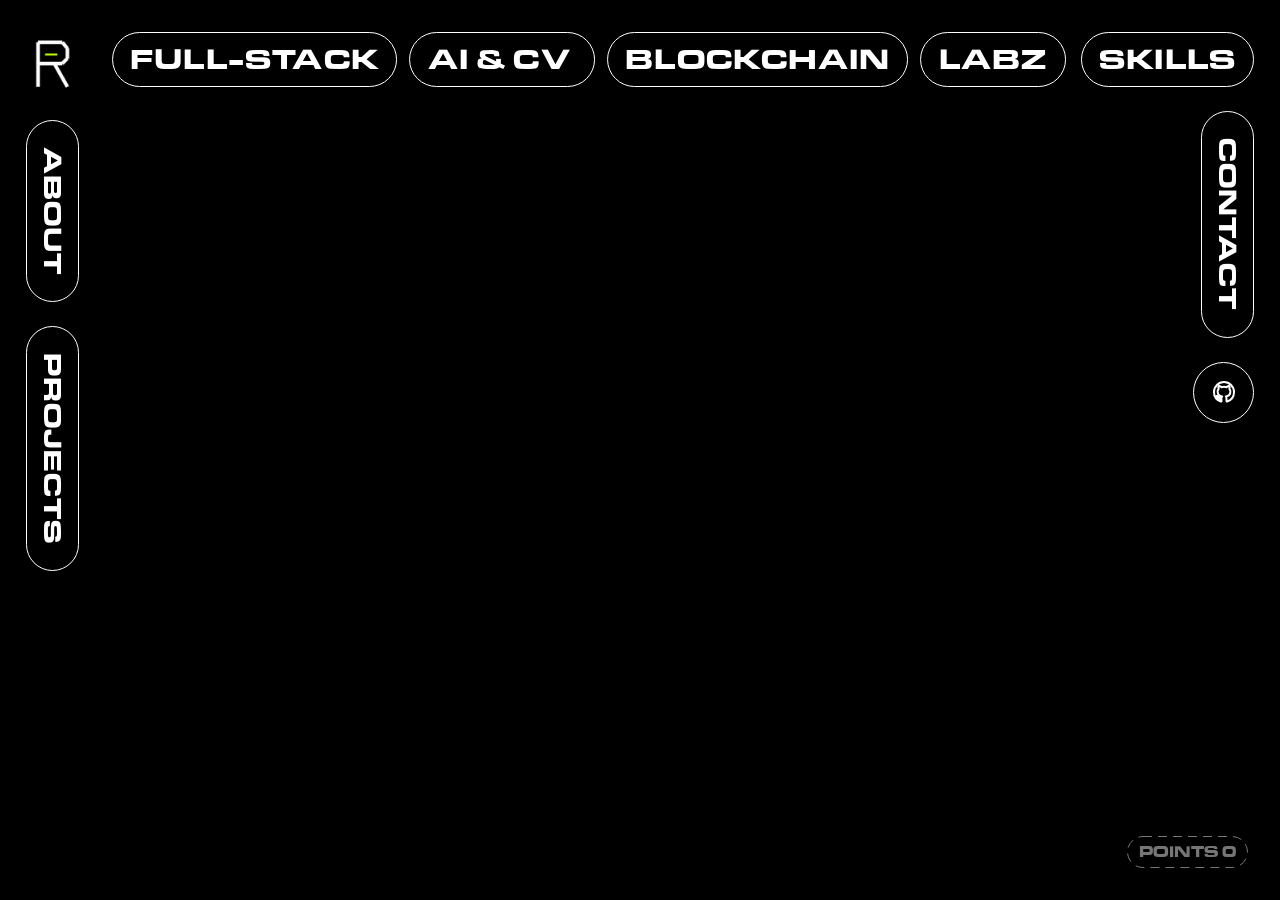
==== commit 9d91410a: "feat: update project assets, enhance navigation UI, restore wireframe GitHub icon, and update README" ====
--- a/index.html
+++ b/index.html
@@ -19,7 +19,7 @@
   <meta name="twitter:title" content="Amogh R Raikar — Software Developer &amp; Creative Technologist">
   <meta name="twitter:description" content="Building purposeful software, intelligent systems, and innovative digital experiences.">
   <meta name="twitter:image" content="assets/img/profile/amogh_raikar.jpg">
-  <script id="seoStructuredData" type="application/ld+json">{"@context":"https://schema.org","@type":"Person","name":"Amogh R Raikar","jobTitle":"Software Developer & Creative Technologist","description":"Building purposeful software, intelligent systems, and innovative digital experiences.","url":"https://amoghraikar.github.io/portfolio/","sameAs":["https://github.com/amoghraikar"]}</script>
+  <script id="seoStructuredData" type="application/ld+json">{"@context":"https://schema.org","@type":"Person","name":"Amogh R Raikar","jobTitle":"Software Developer & Creative Technologist","description":"Building purposeful software, intelligent systems, and innovative digital experiences.","url":"https://amoghraikar.github.io/portfolio/","sameAs":["https://github.com/amoghraikar","https://linkedin.com/in/amoghrraikar","https://instagram.com/amogh.raikar"]}</script>
   <link rel="icon" type="image/png" sizes="16x16" href="assets/img/favicon/favicon-16x16-lm.png" media="(prefers-color-scheme: light)">
   <link rel="icon" type="image/png" sizes="32x32" href="assets/img/favicon/favicon-32x32-lm.png" media="(prefers-color-scheme: light)">
   <link rel="icon" type="image/x-icon" href="assets/img/favicon/favicon-lm.ico" media="(prefers-color-scheme: light)">
--- a/assets/css/styles.css
+++ b/assets/css/styles.css
@@ -205,40 +205,45 @@
 }
 .brand-nav {
   position: absolute;
-  left: 41px;
+  left: clamp(18px, 2vw, 36px);
   top: 32px;
   display: flex;
   flex-direction: column;
   align-items: center;
-  gap: 32px;
+  gap: 24px;
+  z-index: 20;
 }
 .tokonoma-logo {
   display: block;
-  width: 40.53px;
-  height: 58px;
+  width: clamp(40px, 3.5vw, 50px);
+  height: clamp(58px, 5vw, 72px);
   object-fit: contain;
   pointer-events: auto;
 }
 .tokonoma-logo-frame {
-  display: block;
+  display: flex;
+  align-items: center;
+  justify-content: center;
 }
 .center-nav {
   position: absolute;
-  left: 50%;
+  left: calc(50% - clamp(35px, 4vw, 55px));
   top: 32px;
   display: flex;
-  align-items: flex-start;
-  gap: 32px;
+  align-items: center;
+  gap: clamp(7px, 0.95vw, 13px);
   transform: translateX(-50%);
+  z-index: 20;
 }
 .right-nav {
   position: absolute;
-  right: 32px;
+  right: clamp(18px, 2vw, 36px);
   top: 32px;
   display: flex;
   flex-direction: column;
   align-items: flex-end;
-  gap: 32px;
+  gap: 24px;
+  z-index: 20;
 }
 .nav-pill {
   position: relative;
@@ -246,15 +251,16 @@
   display: inline-flex;
   align-items: center;
   justify-content: center;
-  padding: 12px 16px;
-  border: 1px solid #fff;
+  padding: 12px clamp(15px, 1.35vw, 22px);
+  border: 1.5px solid #fff;
   border-radius: 999px;
   background: transparent;
   color: #fff;
   font-family: 'EurostileMNExtendedBold', Arial, sans-serif;
-  font-size: 48px;
+  font-size: clamp(22px, 2.3vw, 33px);
   font-weight: 700;
-  line-height: .92;
+  line-height: 1;
+  letter-spacing: 0.04em;
   text-decoration: none;
   white-space: nowrap;
   pointer-events: auto;
@@ -292,16 +298,23 @@
 .nav-pill.vertical {
   writing-mode: vertical-rl;
   text-orientation: mixed;
-  padding: 16px 12px 20px;
+  padding: 26px 13px 26px;
+  font-size: clamp(18px, 2vw, 26px);
+  min-width: 52px;
 }
 .nav-pill.ai-pill {
-  padding-right: 20px;
+  padding-right: clamp(18px, 1.8vw, 26px);
 }
 .nav-pill.instagram-pill {
-  width: 70px;
-  height: 70px;
-  padding: 15px;
+  width: clamp(54px, 4.8vw, 66px);
+  height: clamp(54px, 4.8vw, 66px);
+  min-width: clamp(54px, 4.8vw, 66px);
+  min-height: clamp(54px, 4.8vw, 66px);
+  padding: 14px;
   border-radius: 50%;
+  display: inline-flex;
+  align-items: center;
+  justify-content: center;
 }
 .instagram-pill svg {
   display: block;
